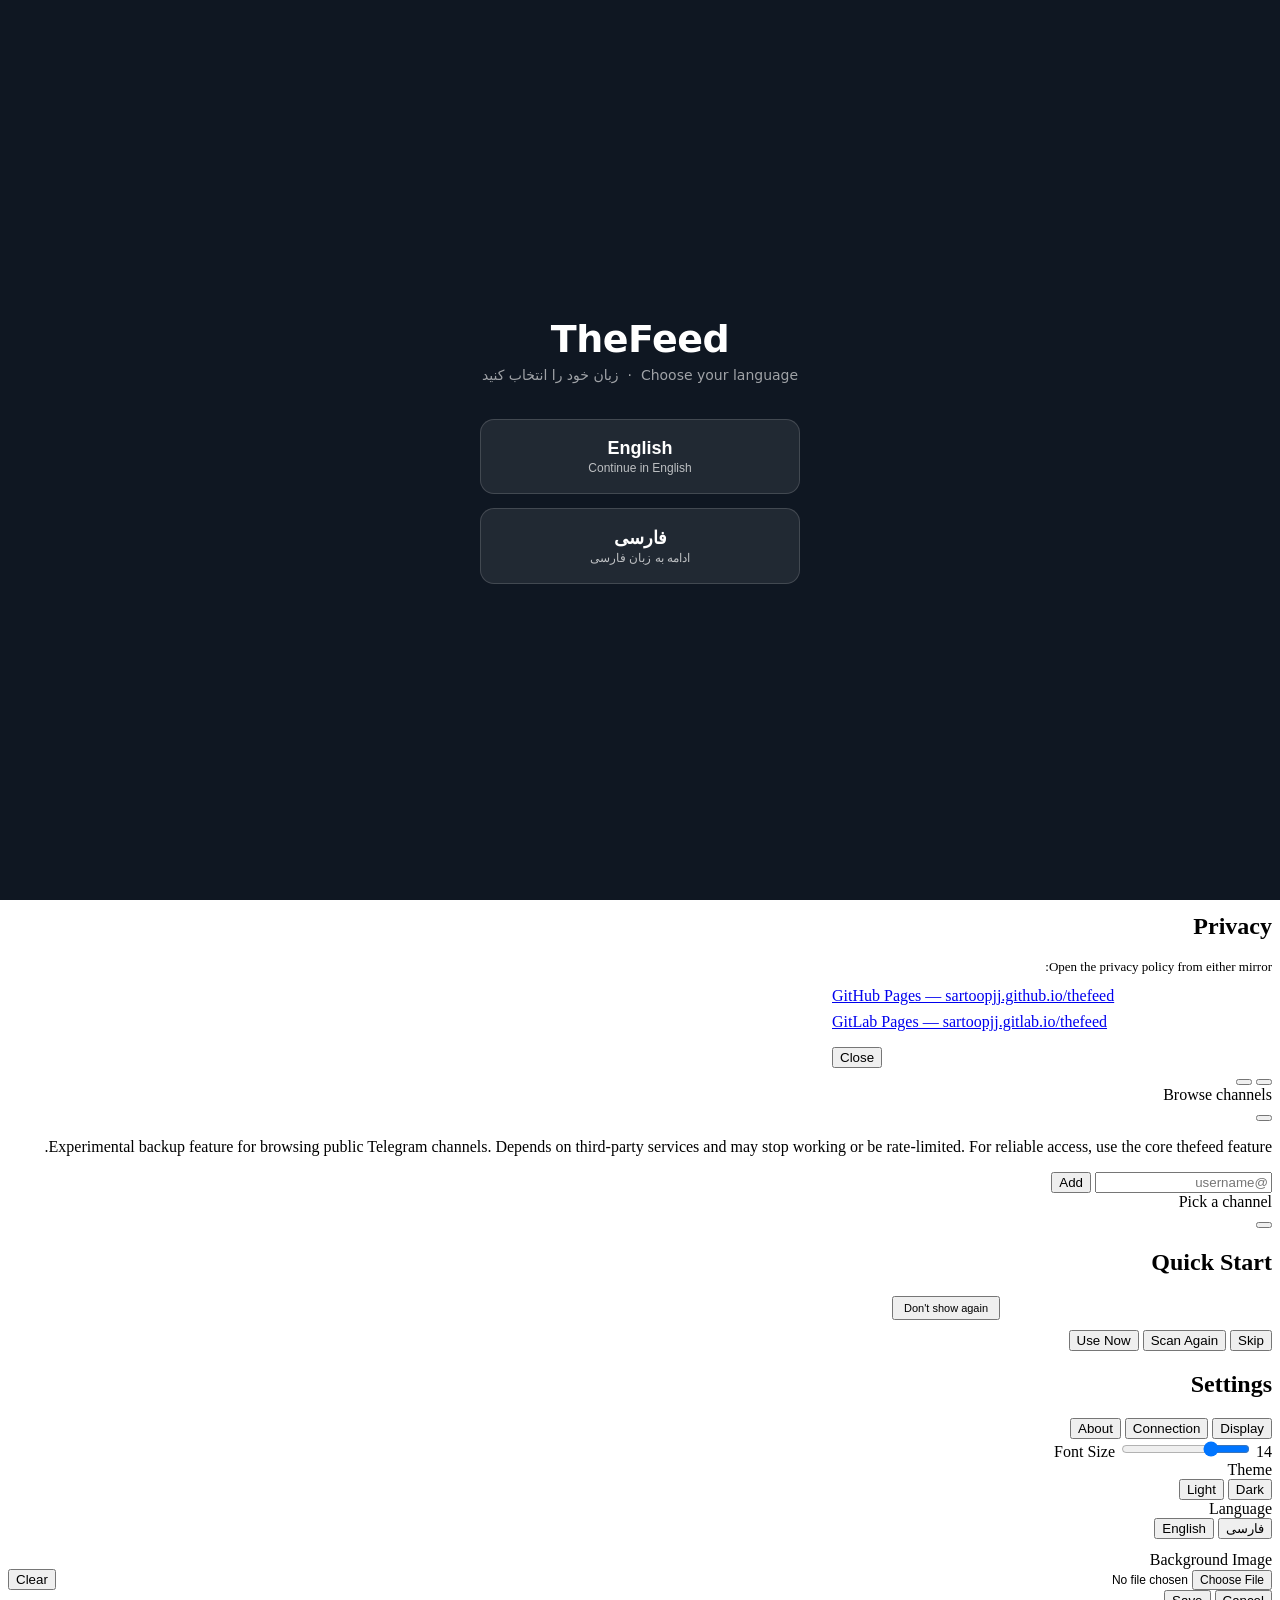
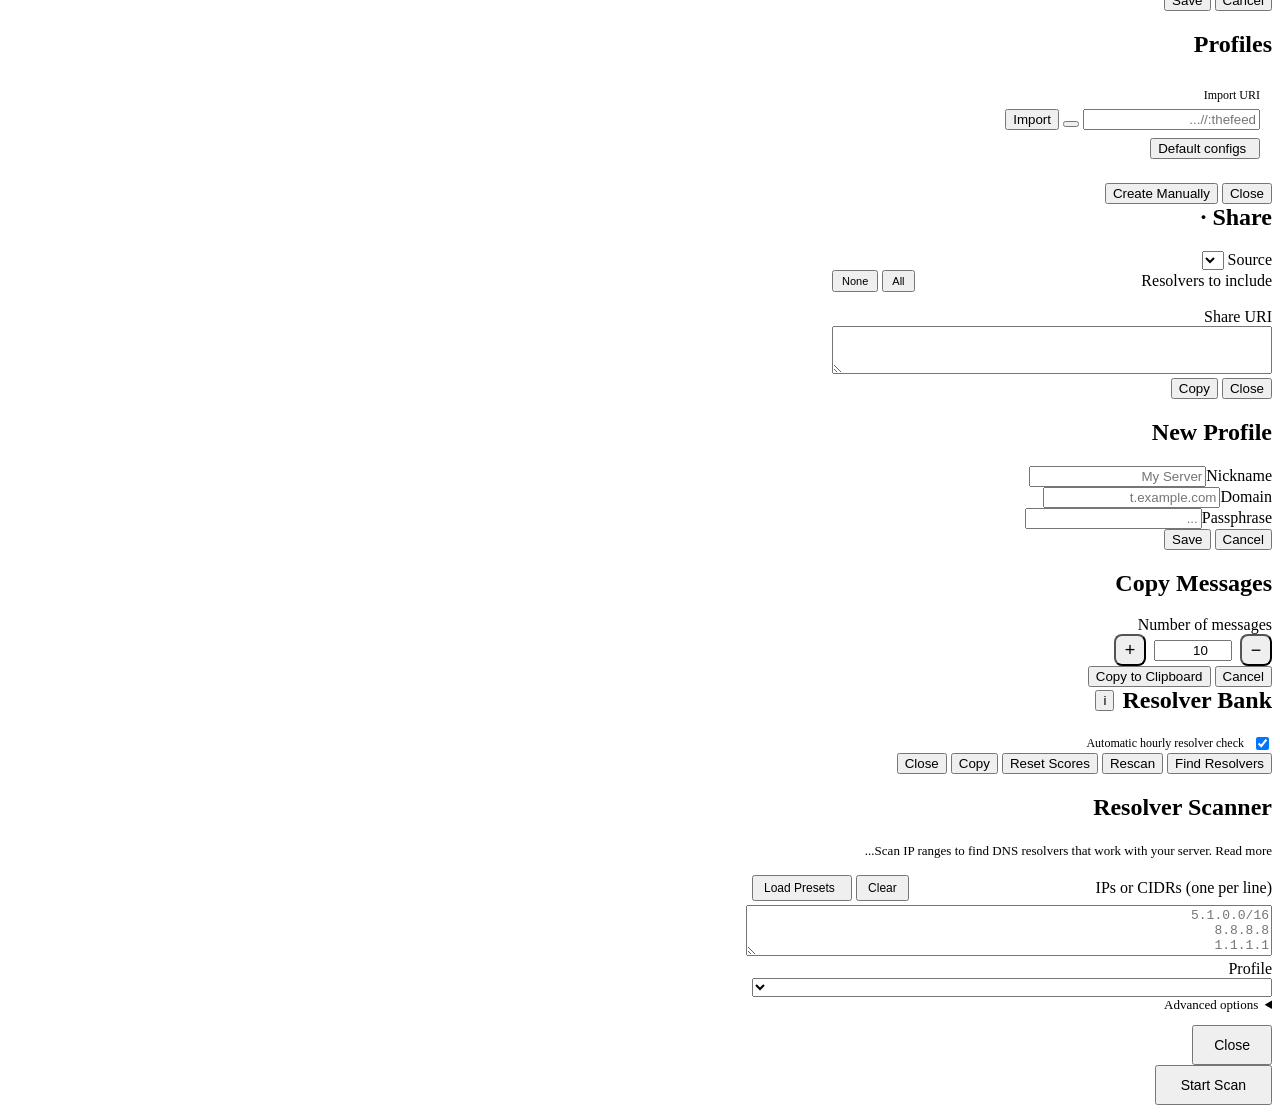
==== internal/web/static/index.html @ 30353d3f "change links priority" ====
<!DOCTYPE html>
<html lang="fa" dir="rtl">

<head>
  <meta charset="UTF-8">
  <meta name="viewport" content="width=device-width, initial-scale=1.0, user-scalable=no, viewport-fit=cover">
  <meta name="theme-color" content="#17212b">
  <meta name="theme-color" content="#17212b" media="(prefers-color-scheme: dark)">
  <meta name="theme-color" content="#ffffff" media="(prefers-color-scheme: light)">
  <title>thefeed</title>
  <script>
    if (typeof Android !== 'undefined') document.documentElement.classList.add('is-android-app');
  </script>
  <link rel="stylesheet" href="/static/css/base.css">
  <link rel="stylesheet" href="/static/css/layout.css">
  <link rel="stylesheet" href="/static/css/messages.css">
  <link rel="stylesheet" href="/static/css/telemirror.css">
  <link rel="stylesheet" href="/static/css/media.css">
  <link rel="stylesheet" href="/static/css/components.css">
  <link rel="stylesheet" href="/static/css/responsive.css">
</head>

<body>

  <!-- First-launch language picker. Visible until lang is set; pure HTML/JS
       so it works on iOS, Android, and the browser without native code. -->
  <div id="firstRunLangModal"
    style="display:none;position:fixed;inset:0;z-index:99999;background:#0f1722;color:#fff;align-items:center;justify-content:center;flex-direction:column;padding:24px;font-family:-apple-system,BlinkMacSystemFont,system-ui,sans-serif">
    <div style="font-size:38px;font-weight:700;margin-bottom:6px;letter-spacing:-0.5px">TheFeed</div>
    <div style="opacity:.6;font-size:14px;margin-bottom:36px;text-align:center">Choose your language &nbsp;·&nbsp; زبان
      خود را انتخاب کنید</div>
    <div style="display:flex;flex-direction:column;gap:14px;width:100%;max-width:320px">
      <button onclick="firstRunPickLang('en')"
        style="background:rgba(255,255,255,.08);border:1px solid rgba(255,255,255,.15);color:#fff;border-radius:14px;padding:18px;font-size:18px;font-weight:600;cursor:pointer">English
        <div style="font-size:12px;font-weight:400;opacity:.7;margin-top:2px">Continue in English</div></button>
      <button onclick="firstRunPickLang('fa')"
        style="background:rgba(255,255,255,.08);border:1px solid rgba(255,255,255,.15);color:#fff;border-radius:14px;padding:18px;font-size:18px;font-weight:600;cursor:pointer">فارسی
        <div style="font-size:12px;font-weight:400;opacity:.7;margin-top:2px">ادامه به زبان فارسی</div></button>
    </div>
  </div>
  <script>
    (function () {
      // Trust local stores first: they're set synchronously inside
      // firstRunPickLang and survive the sync-XHR failure modes that
      // appear when the client is hosted behind a reverse proxy.
      // Browsers increasingly refuse sync XHR on the main thread, and
      // when the proxy injects HTML (login pages, error pages) the
      // JSON.parse below throws — both surfaced as "I picked a
      // language but the modal kept coming back".
      var lang = '';
      try { lang = localStorage.getItem('thefeed_lang') || ''; } catch (e) { }
      try { if (!lang && typeof IOS !== 'undefined' && IOS.getLang) lang = IOS.getLang() || ''; } catch (e) { }
      try { if (!lang && typeof Android !== 'undefined' && Android.getLang) lang = Android.getLang() || ''; } catch (e) { }
      if (!lang) {
        try {
          var xhr = new XMLHttpRequest();
          xhr.open('GET', '/api/settings', false);
          xhr.send();
          if (xhr.status === 200) lang = (JSON.parse(xhr.responseText).lang || '');
        } catch (e) { }
      }
      if (!lang) document.getElementById('firstRunLangModal').style.display = 'flex';
    })();
    function firstRunPickLang(l) {
      // Hide immediately so a slow POST doesn't leave the user staring
      // at an apparently-frozen modal.
      var modal = document.getElementById('firstRunLangModal');
      if (modal) modal.style.display = 'none';
      // Persist to every available store synchronously so the post-
      // reload load handler sees the choice even if the POST fails or
      // is still in flight.
      try { localStorage.setItem('thefeed_lang', l); } catch (e) { }
      try { if (typeof IOS !== 'undefined' && IOS.setLang) IOS.setLang(l); } catch (e) { }
      try { if (typeof Android !== 'undefined' && Android.setLang) Android.setLang(l); } catch (e) { }
      // Fire-and-reload via async fetch with keepalive so the request
      // survives navigation. No sync XHR — modern browsers throttle
      // or refuse it on the main thread.
      var done = function () { location.reload(); };
      try {
        fetch('/api/settings', {
          method: 'POST',
          headers: { 'Content-Type': 'application/json' },
          body: JSON.stringify({ lang: l }),
          keepalive: true,
        }).then(done, done);
      } catch (e) { done(); }
    }
  </script>

  <div class="app" id="app">

    <!-- SIDEBAR -->
    <div class="sidebar" id="sidebar">
      <div class="sidebar-header">
        <div class="sidebar-header-top">
          <button class="profile-btn" id="profileBtn" onclick="openProfiles()">
            <div class="profile-btn-avatar" id="profileBtnAvatar">?</div>
            <!-- No data-i18n: renderProfileBtn() owns this label (profile name or
                 translated "Set Up") — applyLang() must not overwrite it. -->
            <span class="profile-btn-name" id="profileBtnName">Set Up</span>
            <span class="profile-btn-arrow"><span class="plus" data-icon="profileToggle"></span></span>
          </button>
          <button class="icon-btn" onclick="openSettings()" title="Settings" data-i18n-title="settings" data-icon="settings"></button>
          <button class="icon-btn" onclick="jumpToLog()" title="Log" data-i18n-title="sidebar_log"
            style="font-size:16px" data-icon="log"></button>
        </div>
        <div class="sidebar-toolbar">
          <button class="stb" id="scannerIconBtn" onclick="openScanner()"><span data-icon="search"></span> <span data-i18n="scanner_find_resolvers">Find
            Resolvers</span></button>
          <button class="stb" id="resolversSidebarBtn" onclick="openResolversModal()"><span
              data-i18n="sidebar_resolvers">Resolvers</span> <span class="stb-badge" id="resolversBadge"
              style="color:var(--error)">0</span></button>
          <!-- BEGIN telemirror -->
          <button class="stb tm-sidebar-btn" id="telemirrorSidebarBtn" onclick="openTelemirror()"
            data-i18n-title="telemirror_btn_title"><span data-i18n="telemirror_btn">Browse channels</span><span
              class="tm-sidebar-btn-ext" aria-hidden="true" data-icon="external"></span></button>
          <!-- END telemirror -->
        </div>
        <input class="sidebar-search" id="channelSearch" type="text" data-i18n-ph="search" placeholder="Search..."
          oninput="filterChannels()">
      </div>
      <div class="channel-list" id="channelList">
        <div style="padding:20px;text-align:center;color:var(--text-dim);font-size:13px" data-i18n="no_channels">No
          channels yet</div>
      </div>
      <div class="sidebar-footer">
        <a href="https://t.me/networkti" target="_blank" data-i18n="telegram">Telegram</a>
        &middot;
        <a href="#" onclick="event.preventDefault();openSource()" data-i18n="source_code">Source code</a>
        &middot;
        <a href="#" onclick="event.preventDefault();openDonate()" data-i18n="donate">Donate</a>
        &middot;
        <a href="#" onclick="event.preventDefault();openPrivacy()" data-i18n="privacy_policy">Privacy</a>
      </div>
    </div>

    <!-- CHAT AREA -->
    <div class="chat-area">
      <div class="chat-header">
        <button class="back-btn" onclick="openSidebar()" data-icon="arrowLeft"></button>
        <div class="chat-header-info">
          <div class="chat-header-name" id="chatName">thefeed</div>
          <div class="chat-header-sub" id="chatSub"></div>
        </div>
        <div class="chat-header-actions">
          <span class="next-fetch-label" id="nextFetchTimer"></span><span class="next-fetch-info" id="nextFetchInfoBtn"
            style="display:none" data-i18n-title="next_fetch_info" title="" onclick="showToast(t('next_fetch_info'))"
            tabindex="0" data-icon="info"></span>
          <button class="icon-btn header-search-btn" onclick="toggleMsgSearch()" title="Search"
            data-i18n-title="search_messages"
            style="width:auto;height:30px;font-size:12px;padding:0 10px;border-radius:8px;border:1px solid var(--border);background:var(--surface)"
            data-i18n="search_messages">Search</button>
          <button class="icon-btn header-export-btn" onclick="openExportModal()" title="Export"
            data-i18n-title="export_messages"
            style="width:auto;height:30px;font-size:12px;padding:0 10px;border-radius:8px;border:1px solid var(--border);background:var(--surface)"
            data-i18n="export_messages">Export</button>
          <button class="icon-btn" id="refreshBtn" onclick="doRefreshUI()" title="Refresh"
            style="width:44px;height:44px;font-size:20px" data-icon="refresh"></button>
          <div class="header-kebab" id="headerKebab">
            <button class="icon-btn" onclick="toggleKebabMenu(event)" title="More"
              style="width:44px;height:44px;font-size:20px" data-icon="more"></button>
            <div class="header-kebab-menu" id="headerKebabMenu">
              <button onclick="toggleMsgSearch();closeKebabMenu()" data-i18n="search_messages">Search</button>
              <button onclick="openExportModal();closeKebabMenu()" data-i18n="export_messages">Export</button>
            </div>
          </div>
        </div>
      </div>
      <div class="msg-search-bar" id="msgSearchBar">
        <input type="text" id="msgSearchInput" data-i18n-ph="search_messages" placeholder="Search messages..."
          oninput="doMsgSearch()">
        <div class="search-nav">
          <span id="msgSearchCount"></span>
          <button onclick="msgSearchPrev()" title="Previous" data-icon="chevronUp"></button>
          <button onclick="msgSearchNext()" title="Next" data-icon="chevronDown"></button>
          <button onclick="closeMsgSearch()" title="Close" data-icon="close"></button>
        </div>
      </div>
      <div class="messages" id="messages">
        <div class="empty-state">
          <div class="big-icon" data-icon="antenna"></div>
          <p data-i18n="configure_server">Configure a server to start reading</p>
          <button class="btn btn-primary" onclick="openProfiles()" data-i18n="set_up">Set Up</button>
        </div>
      </div>
      <div class="floating-date" id="floatingDate" dir="auto" hidden></div>
      <div class="send-panel" id="sendPanel">
        <input class="send-input" id="sendInput" data-i18n-ph="write_message" placeholder="Write a message..."
          maxlength="4000">
        <button class="send-btn" onclick="sendMessage()" data-icon="send"></button>
      </div>
      <button class="scroll-down-btn" id="scrollDownBtn" onclick="scrollToBottom()" title="Jump to latest"><span
          data-icon="arrowDown"></span><span class="scroll-down-badge" id="scrollDownBadge"></span></button>
      <div class="progress-panel" id="progressPanel"></div>
      <div class="log-toggle" onclick="toggleLog()"><span>LOG</span><span id="logToggleIcon" data-icon="chevronRight"></span></div>
      <div class="log-panel hidden" id="logPanel"></div>
    </div>
  </div>

  <!-- DONATE MODAL -->
  <div class="modal-overlay" id="donateModal" onclick="if(event.target===this)closeDonate()">
    <div class="modal" style="max-width:440px">
      <h2 data-i18n="donate">Donate</h2>
      <div class="donate-body" data-i18n-body="donate_body" dir="auto">
        Send any amount in <b>USDT</b> or <b>USDC</b> on:
        <ul style="margin:8px 0 12px 0;padding-inline-start:20px">
          <li>Polygon</li>
          <li>BNB Chain</li>
        </ul>
      </div>
      <label style="font-size:12px;color:var(--text-dim);display:block;margin-bottom:4px"
        data-i18n="wallet_address">Wallet address</label>
      <div class="donate-addr-row">
        <code id="donateAddr" class="donate-addr" data-full="0xe73f022f668c57cce79feccd875ac7332311013a"
          title="0xe73f022f668c57cce79feccd875ac7332311013a">0xe73f022f…2311013a</code>
        <button class="btn btn-flat" onclick="copyDonateAddr()" data-i18n="copy">Copy</button>
      </div>
      <div class="donate-thanks" dir="auto"><span data-i18n="donate_thanks">Thanks for your support</span> <span data-icon="heart"></span></div>
      <div style="margin-top:16px;text-align:end">
        <button class="btn btn-primary" onclick="closeDonate()" data-i18n="close">Close</button>
      </div>
    </div>
  </div>

  <!-- SOURCE CODE MODAL -->
  <div class="modal-overlay" id="sourceModal" onclick="if(event.target===this)closeSource()">
    <div class="modal" style="max-width:440px">
      <h2 data-i18n="source_code">Source code</h2>
      <div data-i18n="source_body" style="margin-bottom:12px;color:var(--text-dim);font-size:13px">
        thefeed is open source. You can browse or clone the repository from either mirror:
      </div>
      <div style="display:flex;flex-direction:column;gap:8px">
        <a class="btn btn-outline" href="https://github.com/sartoopjj/thefeed" target="_blank" rel="noopener" dir="ltr"
          style="text-align:left;justify-content:flex-start">GitHub — github.com/sartoopjj/thefeed</a>
        <a class="btn btn-outline" href="https://gitlab.com/sartoopjj/thefeed" target="_blank" rel="noopener" dir="ltr"
          style="text-align:left;justify-content:flex-start">GitLab — gitlab.com/sartoopjj/thefeed</a>
      </div>
      <div style="margin-top:16px;text-align:end">
        <button class="btn btn-primary" onclick="closeSource()" data-i18n="close">Close</button>
      </div>
    </div>
  </div>

  <!-- PRIVACY POLICY MODAL -->
  <div class="modal-overlay" id="privacyModal" onclick="if(event.target===this)closePrivacy()">
    <div class="modal" style="max-width:440px">
      <h2 data-i18n="privacy_policy">Privacy</h2>
      <div data-i18n="privacy_body" style="margin-bottom:12px;color:var(--text-dim);font-size:13px">
        Open the privacy policy from either mirror:
      </div>
      <div style="display:flex;flex-direction:column;gap:8px">
        <a class="btn btn-outline" href="https://sartoopjj.github.io/thefeed/privacy-policy.html" target="_blank"
          rel="noopener" dir="ltr" style="text-align:left;justify-content:flex-start">GitHub Pages —
          sartoopjj.github.io/thefeed</a>
        <a class="btn btn-outline" href="https://sartoopjj.gitlab.io/thefeed/privacy-policy.html" target="_blank"
          rel="noopener" dir="ltr" style="text-align:left;justify-content:flex-start">GitLab Pages —
          sartoopjj.gitlab.io/thefeed</a>
      </div>
      <div style="margin-top:16px;text-align:end">
        <button class="btn btn-primary" onclick="closePrivacy()" data-i18n="close">Close</button>
      </div>
    </div>
  </div>

  <!-- TOAST -->
  <div id="toast"></div>

  <!-- BEGIN telemirror -->
  <div id="telemirrorModal" class="tm-modal">
    <header class="tm-topbar">
      <button class="tm-back" onclick="closeTelemirror()" aria-label="Close" data-icon="arrowLeft"></button>
      <button class="tm-menu" onclick="toggleTmSidebar()" aria-label="Channels" data-icon="menu"></button>
      <div class="tm-topbar-info">
        <div id="tmTopbarAvatar"></div>
        <div class="tm-topbar-meta">
          <div class="tm-topbar-name" id="tmTopbarName" data-i18n="telemirror_title">Browse channels</div>
          <div class="tm-topbar-sub" id="tmTopbarSub"></div>
        </div>
      </div>
      <button class="tm-refresh" onclick="tmRefreshActive()" title="Refresh"
        data-i18n-title="telemirror_refresh" data-icon="refresh"></button>
    </header>
    <div class="tm-body">
      <aside id="tmSidebar" class="tm-sidebar">
        <p class="tm-disclaimer" data-i18n="telemirror_disclaimer">Experimental backup feature for browsing public
          Telegram channels. Depends on third-party services and may stop working or be rate-limited. For reliable
          access, use the core thefeed feature.</p>
        <div class="tm-add-row">
          <input id="tmAddInput" type="text" data-i18n-ph="telemirror_add_ph" placeholder="@username" maxlength="40">
          <button class="btn btn-primary" onclick="telemirrorAdd()" data-i18n="add">Add</button>
        </div>
        <div id="tmChannelsList" class="tm-channels-list"></div>
      </aside>
      <div class="tm-backdrop" onclick="toggleTmSidebar()" aria-hidden="true"></div>
      <main id="tmContent" class="tm-content">
        <div class="tm-empty" data-i18n="telemirror_pick_channel">Pick a channel</div>
      </main>
      <button class="tm-scroll-down" id="tmScrollDownBtn" onclick="tmScrollToBottom()" aria-label="Scroll to latest"
        title="Scroll to latest" data-icon="arrowDown"></button>
    </div>
  </div>
  <!-- END telemirror -->

  <!-- ===== SAVED RESOLVERS POPUP ===== -->
  <div class="modal-overlay" id="savedResolversModal">
    <div class="modal" style="max-width:380px">
      <h2 data-i18n="saved_resolvers_title">Quick Start</h2>
      <p id="savedResolversMsg" style="font-size:13px;color:var(--text-dim);margin-bottom:16px;line-height:1.6"></p>
      <!-- "Don't show again" lives on its own row so it reads as a
           secondary preference, not just another action button.
           Toggling it sets a localStorage flag the user can clear
           from Settings → Show startup scan prompt. -->
      <div style="display:flex;justify-content:flex-end;margin-bottom:10px">
        <button class="btn btn-flat" id="savedResolversNever" onclick="savedResolversNever()"
          data-i18n="dont_show_again" style="font-size:11px;padding:4px 10px;color:var(--text-dim)">Don't show
          again</button>
      </div>
      <div class="modal-actions">
        <button class="btn btn-flat" onclick="savedResolversSkip()" data-i18n="saved_resolvers_skip">Skip</button>
        <button class="btn btn-outline" id="savedResolversRescanBtn" onclick="savedResolversRescan()"
          data-i18n="saved_resolvers_rescan">Scan
          Again</button>
        <button class="btn btn-primary" id="savedResolversUseBtn" onclick="savedResolversUseNow()"
          data-i18n="saved_resolvers_use">Use
          Now</button>
      </div>
    </div>
  </div>

  <!-- ===== SETTINGS MODAL ===== -->
  <div class="modal-overlay" id="settingsModal">
    <div class="modal">
      <h2><span data-icon="settings"></span> <span data-i18n="settings">Settings</span></h2>

      <!-- Tab strip. Three static tabs keep the modal short on mobile. -->
      <div class="settings-tabs" role="tablist">
        <button type="button" class="settings-tab active" id="settingsTabBtnDisplay"
          onclick="switchSettingsTab('display')" data-i18n="settings_tab_display">Display</button>
        <button type="button" class="settings-tab" id="settingsTabBtnConnection"
          onclick="switchSettingsTab('connection')" data-i18n="settings_tab_connection">Connection</button>
        <button type="button" class="settings-tab" id="settingsTabBtnAbout" onclick="switchSettingsTab('about')"
          data-i18n="settings_tab_about">About</button>
      </div>

      <!-- ===== Display tab ===== -->
      <div class="settings-panel" id="settingsPanelDisplay">
        <div class="font-size-row">
          <label data-i18n="font_size">Font Size</label>
          <input type="range" id="fontSizeSlider" min="11" max="22" value="14" oninput="previewFontSize(this.value)">
          <span class="font-size-val" id="fontSizeVal">14</span>
        </div>
        <div class="form-group">
          <label data-i18n="theme">Theme</label>
          <div class="theme-row">
            <button class="theme-btn" id="themeDark" onclick="setTheme('dark')" data-i18n="theme_dark">Dark</button>
            <button class="theme-btn" id="themeLight" onclick="setTheme('light')" data-i18n="theme_light">Light</button>
          </div>
        </div>
        <div class="form-group">
          <label data-i18n="language">Language</label>
          <div class="lang-row">
            <button class="lang-btn" id="langFa" onclick="setLang('fa')">&#1601;&#1575;&#1585;&#1587;&#1740;</button>
            <button class="lang-btn" id="langEn" onclick="setLang('en')">English</button>
          </div>
        </div>
        <div class="form-group" style="margin-top:12px">
          <label data-i18n="bg_image">Background Image</label>
          <div style="display:flex;gap:6px;align-items:center">
            <input type="file" id="bgImageInput" accept="image/*" style="flex:1;font-size:12px;color:var(--text)"
              onchange="applyBgImage()">
            <button class="btn btn-flat btn-sm" onclick="clearBgImage()" style="color:var(--error)"
              data-i18n="clear_bg">Clear</button>
          </div>
        </div>
        <!-- Android-only: App Password — moved into Display because it's
             about app access not network. Initialised by initAndroidSettings. -->
        <div id="androidPasswordSection" class="settings-section" style="display:none">
          <div class="settings-section-title"><span data-i18n="app_password">App Password</span></div>
          <div id="passwordSetSection" style="margin-top:8px">
            <input type="password" id="appPasswordInput" placeholder="" data-i18n-ph="password_new_ph"
              style="width:100%;padding:8px 12px;background:var(--bg);color:var(--text);border:1px solid var(--border);border-radius:6px;font-size:13px;box-sizing:border-box;margin-bottom:6px">
            <input type="password" id="appPasswordConfirm" placeholder="" data-i18n-ph="password_confirm_ph"
              style="width:100%;padding:8px 12px;background:var(--bg);color:var(--text);border:1px solid var(--border);border-radius:6px;font-size:13px;box-sizing:border-box">
            <div id="passwordError" style="color:var(--error);font-size:12px;margin-top:4px;display:none"></div>
            <div style="margin-top:8px">
              <button class="btn btn-primary" onclick="setAppPassword()" style="font-size:12px;padding:6px 14px"
                data-i18n="password_set">Set Password</button>
            </div>
          </div>
          <div id="passwordRemoveSection" style="display:none">
            <div class="password-status">
              <div class="password-status-left">
                <span class="password-status-dot"></span>
                <span data-i18n="password_active">Password is active</span>
              </div>
              <button class="btn btn-flat btn-sm" onclick="showPasswordRemovePrompt()" style="color:var(--error)"
                data-i18n="password_change_remove">Change / Remove</button>
            </div>
            <div id="passwordRemovePrompt" style="display:none;margin-top:8px">
              <input type="password" id="appPasswordCurrent" placeholder="" data-i18n-ph="password_current_ph"
                style="width:100%;padding:8px 12px;background:var(--bg);color:var(--text);border:1px solid var(--border);border-radius:6px;font-size:13px;box-sizing:border-box">
              <div id="passwordRemoveError" style="color:var(--error);font-size:12px;margin-top:4px;display:none"></div>
              <div style="display:flex;gap:6px;margin-top:8px">
                <button class="btn btn-primary" onclick="changeAppPassword()" style="font-size:12px;padding:6px 14px"
                  data-i18n="password_change">Change</button>
                <button class="btn btn-flat" onclick="removeAppPassword()"
                  style="font-size:12px;padding:6px 14px;color:var(--error)" data-i18n="password_remove">Remove</button>
                <button class="btn btn-flat" onclick="hidePasswordRemovePrompt()"
                  style="font-size:12px;padding:6px 14px" data-i18n="cancel">Cancel</button>
              </div>
            </div>
          </div>
        </div>
      </div>

      <!-- ===== Connection tab ===== -->
      <div class="settings-panel" id="settingsPanelConnection" style="display:none">
        <div class="form-group">
          <div class="help-row">
            <label data-i18n="query_mode">Query Mode</label>
            <span class="help-toggle" onclick="toggleHelp('helpQueryMode')" title="?" data-icon="info"></span>
          </div>
          <select id="cfgQueryMode">
            <option value="single" data-i18n="query_mode_single">Single label (base32)</option>
            <option value="double" data-i18n="query_mode_double">Multi-label (hex)</option>
          </select>
          <div class="help-text" id="helpQueryMode" style="display:none" data-i18n="query_mode_help"></div>
        </div>
        <div class="form-group">
          <div class="help-row">
            <label data-i18n="rate_limit">Concurrent block fetches</label>
            <span class="help-toggle" onclick="toggleHelp('helpRateLimit')" title="?" data-icon="info"></span>
          </div>
          <input type="number" id="cfgRateLimit" value="10" min="1" step="1">
          <div class="help-text" id="helpRateLimit" style="display:none" data-i18n="rate_limit_help"></div>
        </div>
        <div class="form-group">
          <div class="help-row">
            <label data-i18n="scatter">Parallel resolvers per block</label>
            <span class="help-toggle" onclick="toggleHelp('helpScatter')" title="?" data-icon="info"></span>
          </div>
          <input type="number" id="cfgScatter" value="6" min="1" max="10">
          <div class="help-text" id="helpScatter" style="display:none" data-i18n="scatter_help"></div>
        </div>
        <div class="form-group">
          <div class="help-row">
            <label data-i18n="dns_timeout">DNS Query Timeout (seconds)</label>
            <span class="help-toggle" onclick="toggleHelp('helpTimeout')" title="?" data-icon="info"></span>
          </div>
          <input type="number" id="cfgTimeout" value="10" min="1" max="60" step="1">
          <div class="help-text" id="helpTimeout" style="display:none" data-i18n="dns_timeout_help"></div>
        </div>
        <div class="form-group">
          <div class="row">
            <input type="checkbox" id="cfgShowScanPrompt" onchange="setShowScanPrompt(this.checked)">
            <label for="cfgShowScanPrompt" data-i18n="show_scan_prompt">Show scan prompt on startup</label>
          </div>
        </div>
        <div class="form-group">
          <div class="row">
            <input type="checkbox" id="cfgProfilePics" onchange="setProfilePicsEnabled(this.checked)">
            <label for="cfgProfilePics" data-i18n="profile_pics_enable">Also fetch profile pictures over DNS</label>
            <span class="help-toggle" onclick="toggleHelp('helpProfilePics')" title="?" data-icon="info"></span>
          </div>
          <div class="help-text" id="helpProfilePics" style="display:none" data-i18n="profile_pics_dns_note">GitHub
            relay path is always used automatically. This option additionally pulls avatars over DNS when the relay is
            unavailable.</div>
          <div class="row" style="margin-top:6px;gap:8px;align-items:center">
            <button type="button" class="btn btn-flat" id="profilePicsRefreshBtn" onclick="profilePicsRefresh()"
              data-i18n="profile_pics_refresh">Refresh avatars</button>
            <span id="profilePicsProgress" style="font-size:11px;color:var(--text-dim)"></span>
          </div>
        </div>
        <div class="form-group">
          <div class="row">
            <input type="checkbox" id="cfgResolverCacheShare">
            <label for="cfgResolverCacheShare" data-i18n="resolver_cache_share">Shared resolver cache</label>
            <span class="help-toggle" onclick="toggleHelp('helpResolverCacheShare')" title="?" data-icon="info"></span>
          </div>
          <div class="help-text" id="helpResolverCacheShare" style="display:none" data-i18n="resolver_cache_share_note">
            When enabled, queries to the same server become identical across users so public DNS resolvers can cache the
            response. Faster, slightly more visible to DPI.</div>
        </div>
        <div class="form-group">
          <div class="row">
            <input type="checkbox" id="cfgDebug">
            <label for="cfgDebug" data-i18n="debug_mode">Debug mode</label>
          </div>
        </div>
        <div class="form-group">
          <button class="btn btn-outline btn-sm" onclick="closeSettings();openResolversModal()"
            data-i18n="open_resolver_bank" style="width:100%">Open Resolver Bank</button>
        </div>
      </div>

      <!-- ===== About tab ===== -->
      <div class="settings-panel" id="settingsPanelAbout" style="display:none">
        <div class="settings-info-row" style="margin-top:0">
          <span data-i18n="version">Version</span>
          <span id="appVersionEl">-</span>
        </div>
        <div class="settings-info-row">
          <span data-i18n="latest_version">Latest Version</span>
          <span id="latestVersionEl">-</span>
        </div>
        <div class="settings-info-row" style="display:flex;gap:6px">
          <button class="btn btn-outline btn-sm" id="checkVersionBtn" onclick="checkLatestVersion()"
            data-i18n="check_now" style="flex:1">Check Now</button>
          <button class="btn btn-outline btn-sm" id="checkGitHubBtn" onclick="checkGitHubUpdate(true)"
            data-i18n="check_github" style="flex:1">Check on GitHub</button>
        </div>
        <div class="settings-info-row" style="display:flex;gap:6px;margin-top:14px">
          <button class="btn btn-flat btn-sm" onclick="closeSettings();openSource()" data-i18n="source_code"
            style="flex:1">Source code</button>
          <button class="btn btn-flat btn-sm" onclick="closeSettings();openPrivacy()" data-i18n="privacy_policy"
            style="flex:1">Privacy</button>
        </div>
        <div class="settings-info-row" style="margin-top:14px">
          <button class="btn btn-flat btn-sm" onclick="clearCache()" style="color:var(--danger,#e74c3c);width:100%"><span data-icon="delete"></span> <span data-i18n="clear_cache_btn">Clear Cache</span></button>
        </div>
      </div>

      <div class="modal-actions">
        <button class="btn btn-flat" onclick="closeSettings()" data-i18n="cancel">Cancel</button>
        <button class="btn btn-primary" onclick="saveSettings()" data-i18n="save">Save</button>
      </div>
    </div>
  </div>

  <!-- ===== PROFILES MODAL ===== -->
  <div class="modal-overlay" id="profilesModal">
    <div class="modal">
      <h2 data-i18n="profiles">Profiles</h2>
      <!-- Import URI at top -->
      <div class="import-section"
        style="margin-top:0;margin-bottom:14px;padding:10px 12px;background:var(--bg);border-radius:8px;border:1px solid var(--border)">
        <div style="font-size:12px;color:var(--text-dim);margin-bottom:6px" data-i18n="import_uri_label">Import URI
        </div>
        <div class="import-row">
          <input id="importUriInput" placeholder="thefeed://..." data-i18n-ph="import_uri_ph">
          <button class="btn btn-flat btn-sm" type="button" onclick="pasteImportUri()" data-i18n-title="paste"
            title="Paste" aria-label="Paste" style="font-size:14px" data-icon="copy"></button>
          <button class="btn btn-primary btn-sm" onclick="doImportUri()" data-i18n="import">Import</button>
        </div>
        <div id="importError" style="color:var(--error);font-size:12px;display:none;margin-top:6px"></div>
        <div id="importSuccess" style="color:var(--success);font-size:12px;display:none;margin-top:6px"></div>
        <button class="btn btn-outline btn-sm" style="margin-top:8px" onclick="toggleDefaultConfigs()"><img
            class="lion-sun-icon" src="/static/lion-sun.svg" alt=""
            style="height:14px;vertical-align:middle;margin-right:2px"> <span
            data-i18n="default_configs">Default configs</span></button>
        <div id="defaultConfigsList" style="display:none;margin-top:8px"></div>
      </div>
      <div id="profilesListEl"></div>
      <div class="modal-actions">
        <button class="btn btn-flat" onclick="closeProfiles()" data-i18n="close">Close</button>
        <button class="btn btn-outline" onclick="openProfileEditor(null)"><span data-icon="edit"></span> <span data-i18n="add_manual">Create
          Manually</span></button>
      </div>
    </div>
  </div>

  <!-- ===== SHARE PROFILE MODAL ===== -->
  <!-- Standalone modal to keep the share UI from cramming the inline
       profile row. Source dropdown picks Bank or any named list,
       checkboxes filter individual resolvers, URI is copy-able, QR
       renders the same URI for cross-device share. -->
  <div class="modal-overlay" id="shareProfileModal">
    <div class="modal" style="max-width:440px">
      <h2 style="margin-top:0"><span data-i18n="share">Share</span> &middot; <span id="shareModalProfileName"
          style="color:var(--text-dim);font-weight:400"></span></h2>
      <div class="form-group">
        <label data-i18n="share_source">Source</label>
        <select id="shareModalSource" onchange="reloadShareModalResolvers()"></select>
      </div>
      <div class="form-group">
        <div style="display:flex;justify-content:space-between;align-items:center;margin-bottom:4px">
          <label style="margin:0" data-i18n="select_resolvers_export">Resolvers to include</label>
          <div style="display:flex;gap:4px">
            <button type="button" class="btn btn-flat" style="font-size:11px;padding:3px 8px"
              onclick="toggleAllShareModalResolvers(true)" data-i18n="select_all">All</button>
            <button type="button" class="btn btn-flat" style="font-size:11px;padding:3px 8px"
              onclick="toggleAllShareModalResolvers(false)" data-i18n="select_none">None</button>
          </div>
        </div>
        <div id="shareModalResolvers"
          style="max-height:160px;overflow-y:auto;border:1px solid var(--border);border-radius:8px;padding:6px;font-size:12px;font-family:monospace">
        </div>
      </div>
      <div class="form-group">
        <label data-i18n="share_uri">Share URI</label>
        <textarea id="shareModalUri" readonly rows="3"
          style="width:100%;font-family:monospace;font-size:12px;resize:vertical;box-sizing:border-box"></textarea>
      </div>
      <div class="modal-actions">
        <button class="btn btn-flat" onclick="closeShareModal()" data-i18n="close">Close</button>
        <button class="btn btn-primary" onclick="copyShareModalUri()" data-i18n="copy">Copy</button>
      </div>
    </div>
  </div>

  <!-- ===== PROFILE EDITOR MODAL ===== -->
  <div class="modal-overlay" id="profileEditorModal">
    <div class="modal">
      <h2 id="profileEditorTitle" data-i18n="new_profile">New Profile</h2>
      <div id="peWarning" class="tg-warning"></div>
      <div class="form-group"><label data-i18n="nickname">Nickname</label><input id="peNick" maxlength="32"
          placeholder="My Server" autocomplete="off" autocorrect="off" autocapitalize="off" spellcheck="false">
      </div>
      <div class="form-group"><label data-i18n="domain">Domain</label><input id="peDomain" placeholder="t.example.com"
          autocomplete="off" autocorrect="off" autocapitalize="off" spellcheck="false">
      </div>
      <div class="form-group"><label data-i18n="passphrase">Passphrase</label><input type="password" id="peKey"
          placeholder="..."></div>
      <!-- Channel Management (editing only) -->
      <div id="peChannelSection" style="display:none">
        <hr class="section-divider">
        <div style="font-size:14px;font-weight:600;margin-bottom:8px" data-i18n="channels">Channels</div>
        <div class="info-note" id="peChannelNote" data-i18n="channel_mgmt_note">Channel management requires server-side
          support.</div>
        <div class="channel-editor-row" id="peAddChannelRow" style="display:none">
          <input id="peAddChannelInput" data-i18n-ph="channel_placeholder" placeholder="channel_username">
          <button class="btn btn-primary btn-sm" onclick="addChannelEditor()" data-i18n="add">Add</button>
        </div>
        <div id="peChannelList" style="max-height:150px;overflow-y:auto"></div>
      </div>
      <div id="peError" style="color:var(--error);font-size:12px;display:none;margin-top:8px"></div>
      <div class="modal-actions">
        <button class="btn btn-flat" onclick="closeProfileEditor()" data-i18n="cancel">Cancel</button>
        <button class="btn btn-danger" id="peDeleteBtn" style="display:none" onclick="deleteEditingProfile()"
          data-i18n="delete">Delete</button>
        <button class="btn btn-primary" onclick="saveProfile()" data-i18n="save">Save</button>
      </div>
    </div>
  </div>

  <!-- ===== EXPORT MODAL ===== -->
  <div class="modal-overlay" id="exportModal">
    <div class="modal" style="max-width:380px">
      <h2 data-i18n="export_title">Copy Messages</h2>
      <div class="export-row">
        <label data-i18n="export_count">Number of messages</label>
        <div style="display:flex;align-items:center;gap:8px">
          <button class="btn btn-outline"
            onclick="var e=document.getElementById('exportCount');e.value=Math.max(1,parseInt(e.value||1)-1)"
            style="width:32px;height:32px;padding:0;font-size:18px;border-radius:8px">&minus;</button>
          <input type="number" id="exportCount" value="10" min="1" max="500" style="width:70px;text-align:center">
          <button class="btn btn-outline"
            onclick="var e=document.getElementById('exportCount');e.value=Math.min(parseInt(e.max)||500,parseInt(e.value||0)+1)"
            style="width:32px;height:32px;padding:0;font-size:18px;border-radius:8px">&plus;</button>
        </div>
      </div>
      <div class="modal-actions">
        <button class="btn btn-flat" onclick="closeExportModal()" data-i18n="cancel">Cancel</button>
        <button class="btn btn-primary" onclick="doExport()" data-i18n="export_copy">Copy to Clipboard</button>
      </div>
    </div>
  </div>

  <!-- ===== RESOLVER BANK MODAL ===== -->
  <div class="modal-overlay" id="resolversModal">
    <div class="modal" style="max-width:600px">
      <!-- Header row: title + (i) on the leading edge, Bank chip on
           the trailing edge. Putting them together keeps the modal
           compact and surfaces the Bank toggle without consuming a
           second row of vertical space. -->
      <div class="resolver-header">
        <h2 style="margin:0;display:flex;align-items:center;gap:8px">
          <span data-i18n="resolvers_title">Resolver Bank</span>
          <button type="button" class="title-info-btn" id="resolverBankInfoBtn" onclick="toggleResolverBankInfo()"
            data-i18n-title="info" title="Info" aria-label="Info" aria-controls="resolverBankInfoPanel"
            aria-expanded="false">i</button>
        </h2>
        <!-- Bank chip — populated by renderBankPill(). Lives in the
             header so it doesn't crowd the list-tabs strip. -->
        <div id="resolverBankSlot"></div>
      </div>
      <div class="info-note" id="resolverBankInfoPanel" hidden
        style="font-size:12px;line-height:1.5;margin-bottom:12px;padding:8px 12px;background:var(--card-bg);border-radius:8px;border:1px solid var(--border)">
        <span data-i18n="resolver_bank_info">Resolvers are DNS servers used to connect to thefeed and fetch data. Use
          the Scanner to find new resolvers, or add them manually below.</span>
      </div>
      <!-- List tabs — every named resolver list plus a "+" tab to
           create new ones. Switching tabs hot-swaps the fetcher's
           active resolvers. The selected list-tab shows a ⋮ inline
           for rename / delete. Rendered by renderResolverTabs(). -->
      <div class="resolver-tabs-wrap">
        <div class="resolver-tabs" id="resolverTabs" role="tablist" aria-label="Resolver lists"></div>
      </div>
      <!-- Inline tab menu (rename / delete) for the selected list-tab.
           Positioned over the tab strip via JS so it can be dismissed
           by clicking outside. -->
      <div class="resolver-tab-menu" id="resolverTabMenu" role="menu" hidden>
        <button type="button" onclick="renameCurrentResolverList()" data-i18n="rename" role="menuitem">Rename</button>
        <button type="button" onclick="deleteCurrentResolverList()" data-i18n="delete" role="menuitem">Delete</button>
      </div>
      <!-- Bank → list picker. Opened by clicking "+" on a bank row.
           Body is filled in dynamically with the user's named lists
           plus the resolver address being added. Reuses
           .resolver-tab-menu styling. -->
      <div class="resolver-tab-menu" id="bankAddMenu" role="menu" hidden></div>
      <!-- Active resolvers panel -->
      <div id="resolverPanelActive" style="max-height:350px;overflow-y:auto;font-size:13px;margin-bottom:10px"></div>
      <!-- Bank resolvers panel -->
      <div id="resolverPanelBank" style="display:none">
        <div id="resolverBankListEl" style="max-height:280px;overflow-y:auto;font-size:13px;margin-bottom:10px"></div>
        <!-- Cleanup section -->
        <div style="border-top:1px solid var(--border);padding-top:10px;margin-top:6px">
          <div style="font-size:13px;font-weight:600;margin-bottom:6px" data-i18n="cleanup_title">Remove Bad Resolvers
          </div>
          <div style="display:flex;align-items:center;gap:8px;margin-bottom:6px">
            <label style="font-size:12px;white-space:nowrap" data-i18n="min_score">Min score:</label>
            <input type="range" id="bankCleanupSlider" min="0.01" max="0.5" step="0.01" value="0.10" style="flex:1"
              oninput="previewBankCleanup()">
            <span id="bankCleanupValue"
              style="font-size:12px;font-weight:600;min-width:36px;text-align:center">0.10</span>
          </div>
          <div id="bankCleanupPreview" style="font-size:12px;color:var(--text-dim);margin-bottom:8px"></div>
          <button class="btn btn-danger btn-sm" onclick="doBankCleanup()" data-i18n="remove_bad_resolvers">Remove Bad
            Resolvers</button>
        </div>
        <!-- Add resolvers manually -->
        <div style="border-top:1px solid var(--border);padding-top:10px;margin-top:10px">
          <div style="font-size:13px;font-weight:600;margin-bottom:6px" data-i18n="add_resolvers">Add Resolvers</div>
          <div style="display:flex;gap:6px">
            <textarea id="bankAddResolvers" rows="2" placeholder="8.8.8.8&#10;1.1.1.1"
              style="flex:1;font-family:monospace;font-size:12px;background:var(--bg);color:var(--text);border:1px solid var(--border);border-radius:8px;padding:6px 8px"></textarea>
            <button class="btn btn-primary btn-sm" onclick="addResolversToBank()" style="align-self:flex-end"
              data-i18n="add">Add</button>
          </div>
        </div>
      </div>
      <div
        style="border-top:1px solid var(--border);padding-top:10px;margin-top:10px;display:flex;align-items:center;gap:8px">
        <input type="checkbox" id="bankAutoScan" style="width:auto" checked onchange="toggleBankAutoScan()">
        <label for="bankAutoScan" style="font-size:12px;cursor:pointer" data-i18n="auto_scan">Automatic hourly resolver
          check</label>
      </div>
      <div class="modal-actions">
        <button class="btn btn-outline" onclick="openScannerFromBank()"><span data-icon="search"></span> <span data-i18n="scanner_find_resolvers">Find Resolvers</span></button>
        <button class="btn btn-outline" onclick="doRescanFromBank()" data-i18n="rescan">Rescan</button>
        <button class="btn btn-outline" onclick="resetScoreboard()" data-i18n="reset_scoreboard">Reset Scores</button>
        <button class="btn btn-outline" onclick="copyResolversList()" data-i18n="copy">Copy</button>
        <button class="btn btn-flat" onclick="closeResolversModal()" data-i18n="close">Close</button>
      </div>
    </div>
  </div>

  <!-- ===== SCANNER MODAL ===== -->
  <div class="modal-overlay" id="scannerModal">
    <div class="modal" style="max-width:520px">
      <h2><span data-icon="search"></span> <span data-i18n="scanner_title">Resolver Scanner</span></h2>

      <!-- Collapsible help -->
      <div style="margin-bottom:14px">
        <p id="scannerAboutShort" style="font-size:13px;color:var(--text-dim);line-height:1.5;margin:0">
          <span data-i18n="scanner_about_short">Scan IP ranges to find DNS resolvers that work with your server.</span>
          <a href="#" id="scannerReadMoreLink"
            onclick="event.preventDefault();document.getElementById('scannerAboutFull').style.display='';this.style.display='none'"
            style="color:var(--accent);text-decoration:none" data-i18n="scanner_read_more">Read more...</a>
        </p>
        <p id="scannerAboutFull" style="display:none;font-size:12px;color:var(--text-dim);line-height:1.6;margin:0">
          <span data-i18n="scanner_about">This tool scans IP ranges to find DNS servers that can reach your thefeed
            server. Enter CIDRs (like 192.168.1.0/24) or individual IPs, pick a profile, and hit Scan. The app sends a
            small test query to each IP. If the IP answers correctly, it is a working resolver. You can also turn on
            "Expand /24" — when a working IP is found, the app will automatically check nearby IPs in the same network.
            Results show response time so you can pick the fastest ones. You can pause, resume, or stop the scan at any
            time.</span> <a href="#"
            onclick="event.preventDefault();document.getElementById('scannerAboutFull').style.display='none';document.getElementById('scannerReadMoreLink').style.display=''"
            style="color:var(--accent);text-decoration:none" data-i18n="scanner_read_less">Show less</a></p>
      </div>

      <!-- Config section -->
      <div id="scannerConfig">
        <div class="form-group">
          <div style="display:flex;justify-content:space-between;align-items:center;margin-bottom:4px">
            <label data-i18n="scanner_targets">IPs or CIDRs (one per line)</label>
            <div style="display:flex;gap:4px">
              <button class="btn btn-flat" onclick="document.getElementById('scanTargets').value='';updateScanIpCount()"
                style="font-size:12px;padding:4px 10px"><span data-icon="delete"></span> <span data-i18n="scanner_clear_targets">Clear</span></button>
              <button class="btn btn-flat" onclick="loadScannerPresets()" style="font-size:12px;padding:4px 10px"><img
                  class="lion-sun-icon" src="/static/lion-sun.svg" alt=""
                  style="height:14px;vertical-align:middle;margin-right:2px"> <span
                  data-i18n="scanner_load_presets">Load Presets</span></button>
            </div>
          </div>
          <textarea id="scanTargets" rows="3" placeholder="5.1.0.0/16&#10;8.8.8.8&#10;1.1.1.1"
            style="width:100%;font-family:monospace;font-size:13px" oninput="updateScanIpCount()"></textarea>
          <div id="scanIpCount" style="margin-top:4px;font-size:12px;color:var(--text-dim);display:none"></div>
          <div id="scanPresetTag"
            style="display:none;margin-top:6px;padding:6px 10px;background:var(--surface2);border:1px solid var(--border);border-radius:6px;font-size:13px;color:var(--text)">
          </div>
        </div>
        <div class="form-group">
          <label data-i18n="scanner_profile">Profile</label>
          <select id="scanProfile" style="width:100%"></select>
        </div>
        <details style="margin-bottom:12px">
          <summary style="cursor:pointer;font-size:13px;color:var(--text-dim);user-select:none"
            data-i18n="scanner_advanced">Advanced options</summary>
          <div style="margin-top:10px;display:grid;grid-template-columns:1fr 1fr;gap:10px">
            <div class="form-group">
              <label data-i18n="query_mode">Query Mode</label>
              <select id="scanQueryMode" style="width:100%">
                <option value="single">Single label</option>
                <option value="double">Multi-label</option>
              </select>
            </div>
            <div class="form-group">
              <label data-i18n="scanner_rate_limit">Concurrency</label>
              <input type="number" id="scanRateLimit" value="50" min="1" max="500">
            </div>
            <div class="form-group">
              <label data-i18n="scanner_timeout">Timeout (s)</label>
              <input type="number" id="scanTimeout" value="10" min="1" max="60">
            </div>
            <div class="form-group">
              <label data-i18n="scanner_max_ips">Max IPs (0=all)</label>
              <input type="number" id="scanMaxIPs" value="0" min="0">
            </div>
          </div>
          <div class="form-group" style="margin-top:4px">
            <div class="row" style="gap:6px;align-items:center">
              <input type="checkbox" id="scanExpand">
              <label for="scanExpand" style="font-size:13px" data-i18n="scanner_expand_subnet">Expand /24 — scan nearby
                IPs when a resolver is found</label>
            </div>
          </div>
        </details>
      </div>

      <!-- Progress section -->
      <div id="scannerProgressSection" style="display:none">
        <div style="display:flex;justify-content:space-between;align-items:center;margin-bottom:6px">
          <div style="font-size:14px;color:var(--text)">
            <strong id="scanStatusLabel">-</strong>
          </div>
          <div style="font-size:13px;color:var(--text-dim)">
            <span id="scanProgressText">0 / 0</span> &mdash; <span id="scanFoundText">0</span> <span
              data-i18n="scanner_found">found</span>
          </div>
        </div>
        <div style="height:6px;border-radius:3px;margin-bottom:14px;background:var(--border);overflow:hidden">
          <div id="scanProgressFill"
            style="width:0%;height:100%;border-radius:3px;background:var(--accent);transition:width .3s"></div>
        </div>
      </div>

      <!-- Results section -->
      <div id="scannerResults"
        style="display:none;max-height:220px;overflow-y:auto;margin-bottom:14px;border:1px solid var(--border);border-radius:8px">
        <table style="width:100%;font-size:13px;border-collapse:collapse">
          <thead>
            <tr style="background:var(--bg);position:sticky;top:0;z-index:1">
              <th style="padding:8px;text-align:left;width:32px"><input type="checkbox" id="scanSelectAll" checked
                  onchange="toggleScanSelectAll(this.checked)"></th>
              <th style="padding:8px;text-align:left">IP</th>
              <th style="padding:8px;text-align:right" data-i18n="scanner_latency">ms</th>
              <th style="padding:8px;width:36px"></th>
            </tr>
          </thead>
          <tbody id="scanResultsBody"></tbody>
        </table>
      </div>

      <!-- Action bar — only "Add" remains. Overwrite was removed
           because it desyncs named lists (lists kept references to
           resolvers that the bank no longer had). Use Bank → ✕ to
           prune individually; that path also propagates removals. -->
      <div id="scannerApplySection" style="display:none;margin-bottom:14px">
        <div style="display:flex;gap:8px;flex-wrap:wrap">
          <button class="btn btn-primary" style="flex:1;min-width:0;padding:10px 0;font-size:14px"
            onclick="applyScanResults('append')">
            <span data-i18n="scanner_append">Add to bank</span> <span id="scanAppendCount" style="opacity:.7"></span>
          </button>
        </div>
        <div style="display:flex;gap:8px;margin-top:8px">
          <button class="btn btn-flat" style="flex:1;padding:8px 0;font-size:13px" onclick="copySelectedScanResults()">
            <span data-i18n="copy">Copy</span> <span id="scanCopyCount" style="opacity:.7"></span>
          </button>
          <button class="btn btn-flat" style="flex:1;padding:8px 0;font-size:13px" onclick="copyAllScanResults()"
            data-i18n="scanner_copy_all">Copy All</button>
          <button class="btn btn-outline" style="flex:1;padding:8px 0;font-size:13px;font-weight:600"
            onclick="resetScannerUI()"><span data-icon="refresh"></span> <span data-i18n="scanner_new_scan">New Scan</span></button>
        </div>
      </div>

      <div class="modal-actions" style="gap:8px;flex-wrap:wrap">
        <button class="btn btn-flat" onclick="closeScanner()" data-i18n="close"
          style="padding:10px 20px;font-size:14px">Close</button>
        <div style="flex:1"></div>
        <button class="btn btn-outline" id="scanPauseBtn" style="display:none;padding:10px 20px;font-size:14px"
          onclick="toggleScanPause()" data-i18n="scanner_pause">Pause</button>
        <button class="btn btn-danger" id="scanStopBtn" style="display:none;padding:10px 20px;font-size:14px"
          onclick="stopScan()" data-i18n="scanner_stop">Stop</button>
        <button class="btn btn-primary" id="scanStartBtn" onclick="startScan()" data-i18n="scanner_start"
          style="padding:10px 24px;font-size:14px">Start Scan</button>
      </div>
    </div>
  </div>

  <script src="/static/js/icons.js"></script>
  <script src="/static/js/i18n.js"></script>
  <script src="/static/js/core.js"></script>
  <script src="/static/js/settings.js"></script>
  <script src="/static/js/resolvers.js"></script>
  <script src="/static/js/sse.js"></script>
  <script src="/static/js/profiles.js"></script>
  <script src="/static/js/channels.js"></script>
  <script src="/static/js/messages.js"></script>
  <script src="/static/js/media.js"></script>
  <script src="/static/js/log.js"></script>
  <script src="/static/js/ui.js"></script>
  <script src="/static/js/scanner.js"></script>
  <script src="/static/js/bank.js"></script>
  <script src="/static/js/main.js"></script>
  <!-- BEGIN telemirror -->
  <script src="/static/js/telemirror.js"></script>
  <!-- END telemirror -->
</body>

</html>
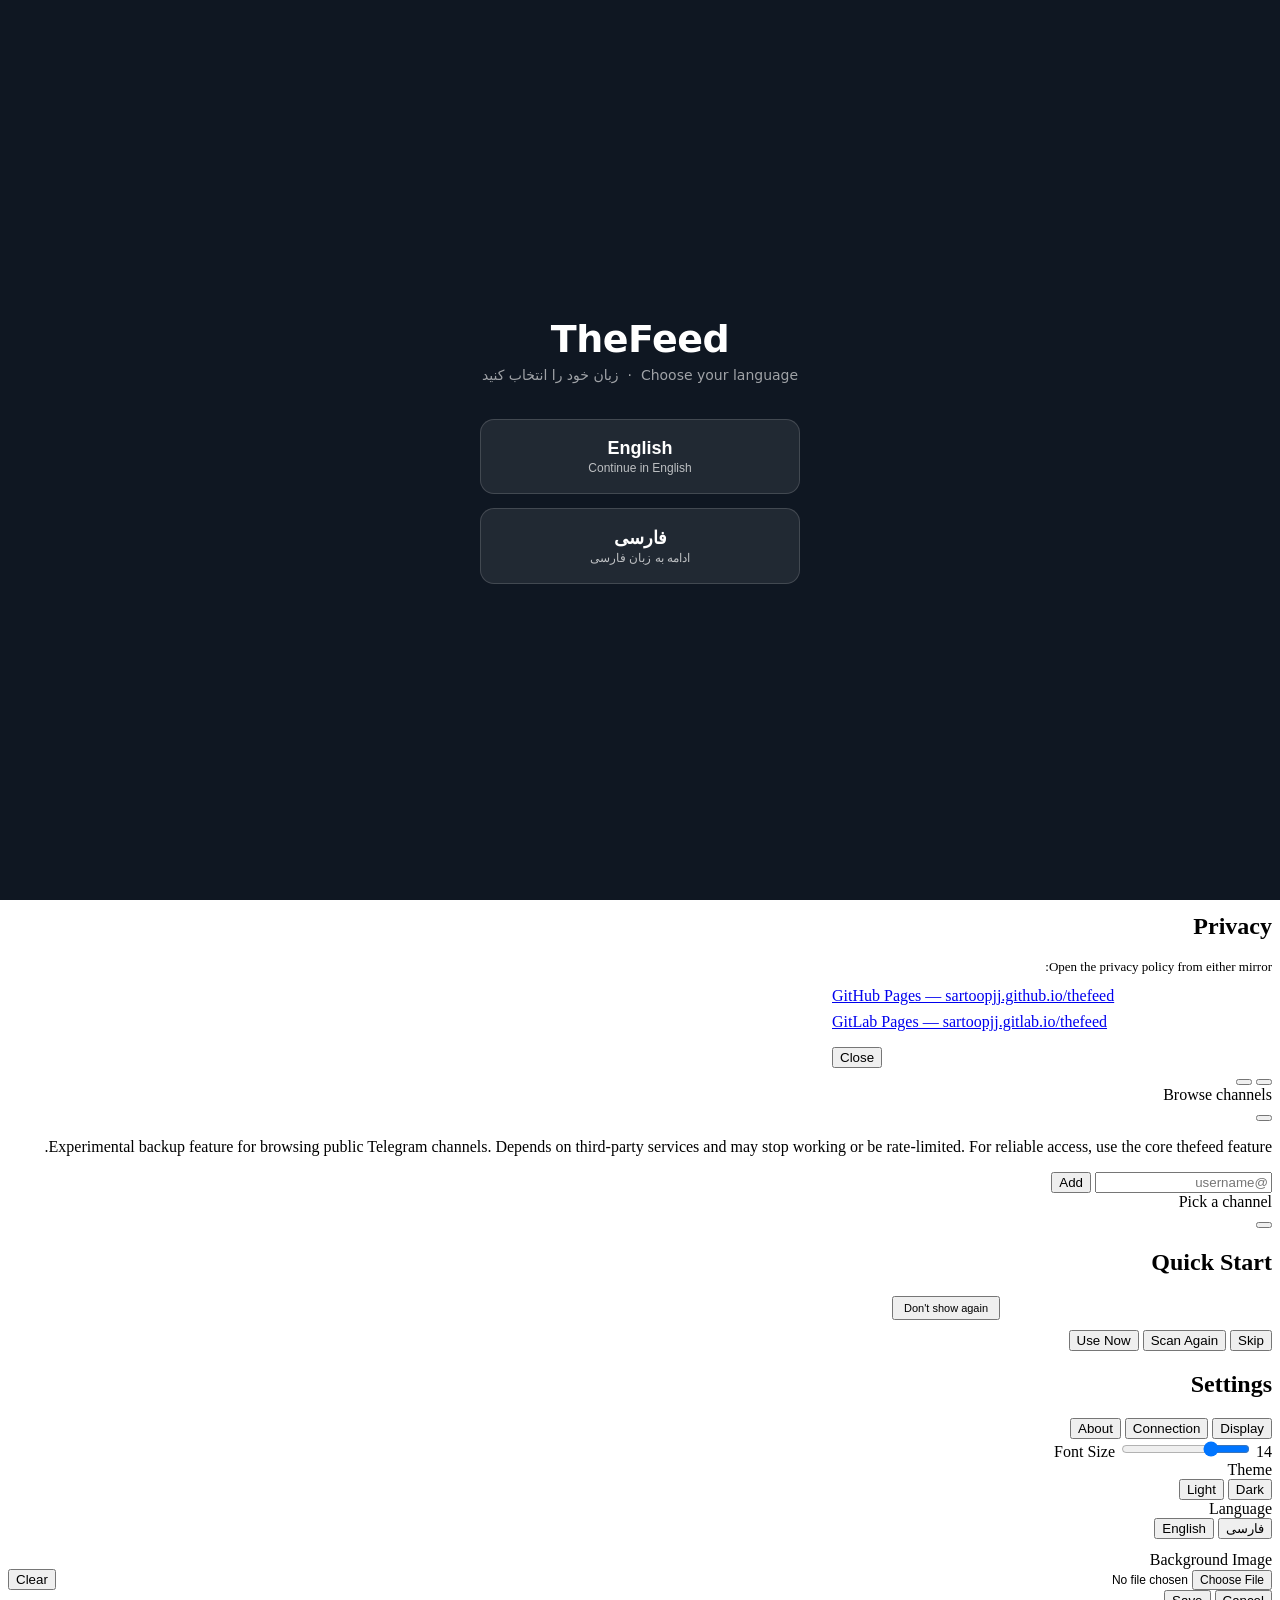
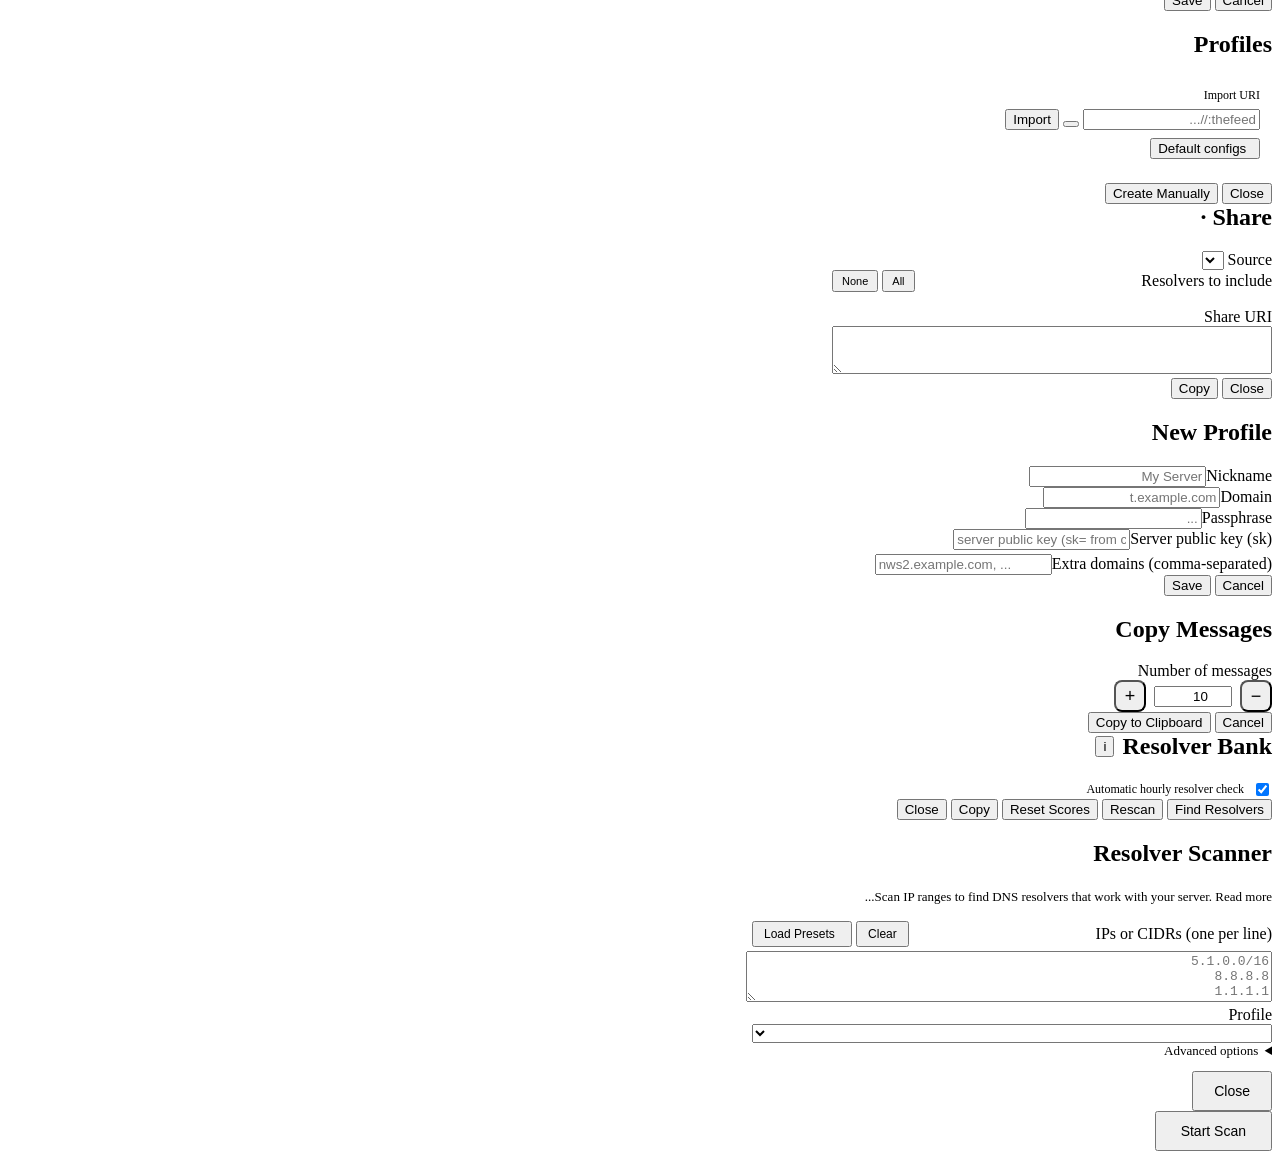
==== commit 13cb3ab4: "feat: :sparkles: add a lite messanger" ====
--- a/internal/web/static/index.html
+++ b/internal/web/static/index.html
@@ -15,6 +15,7 @@
   <link rel="stylesheet" href="/static/css/layout.css">
   <link rel="stylesheet" href="/static/css/messages.css">
   <link rel="stylesheet" href="/static/css/telemirror.css">
+  <link rel="stylesheet" href="/static/css/chat.css">
   <link rel="stylesheet" href="/static/css/media.css">
   <link rel="stylesheet" href="/static/css/components.css">
   <link rel="stylesheet" href="/static/css/responsive.css">
@@ -115,6 +116,10 @@
             data-i18n-title="telemirror_btn_title"><span data-i18n="telemirror_btn">Browse channels</span><span
               class="tm-sidebar-btn-ext" aria-hidden="true" data-icon="external"></span></button>
           <!-- END telemirror -->
+          <!-- BEGIN chat -->
+          <button class="stb" id="chatSidebarBtn" onclick="openMessenger()"><span data-icon="messenger"></span> <span
+              data-i18n="chat_btn">Messenger</span><span class="chat-sidebar-badge" id="chatSidebarBadge">0</span></button>
+          <!-- END chat -->
         </div>
         <input class="sidebar-search" id="channelSearch" type="text" data-i18n-ph="search" placeholder="Search..."
           oninput="filterChannels()">
@@ -264,6 +269,10 @@
 
   <!-- TOAST -->
   <div id="toast"></div>
+
+  <!-- BEGIN chat -->
+  <div id="chatModal" class="chat-modal"></div>
+  <!-- END chat -->
 
   <!-- BEGIN telemirror -->
   <div id="telemirrorModal" class="tm-modal">
@@ -611,6 +620,13 @@
       </div>
       <div class="form-group"><label data-i18n="passphrase">Passphrase</label><input type="password" id="peKey"
           placeholder="..."></div>
+      <div class="form-group"><label data-i18n="server_key">Server public key (sk)</label><input id="peServerKey"
+          placeholder="server public key (sk= from config)" autocomplete="off" autocorrect="off" autocapitalize="off" spellcheck="false"
+          oninput="updateServerKeyHint()" style="direction:ltr;text-align:left">
+        <div id="peServerKeyHint" style="font-size:11px;margin-top:4px;color:var(--text-dim)"></div></div>
+      <div class="form-group"><label data-i18n="extra_domains">Extra domains (comma-separated)</label><input id="peExtraDomains"
+          placeholder="nws2.example.com, ..." autocomplete="off" autocorrect="off" autocapitalize="off" spellcheck="false"
+          style="direction:ltr;text-align:left"></div>
       <!-- Channel Management (editing only) -->
       <div id="peChannelSection" style="display:none">
         <hr class="section-divider">
@@ -916,6 +932,9 @@
   <!-- BEGIN telemirror -->
   <script src="/static/js/telemirror.js"></script>
   <!-- END telemirror -->
+  <!-- BEGIN chat -->
+  <script src="/static/js/chat.js"></script>
+  <!-- END chat -->
 </body>
 
 </html>
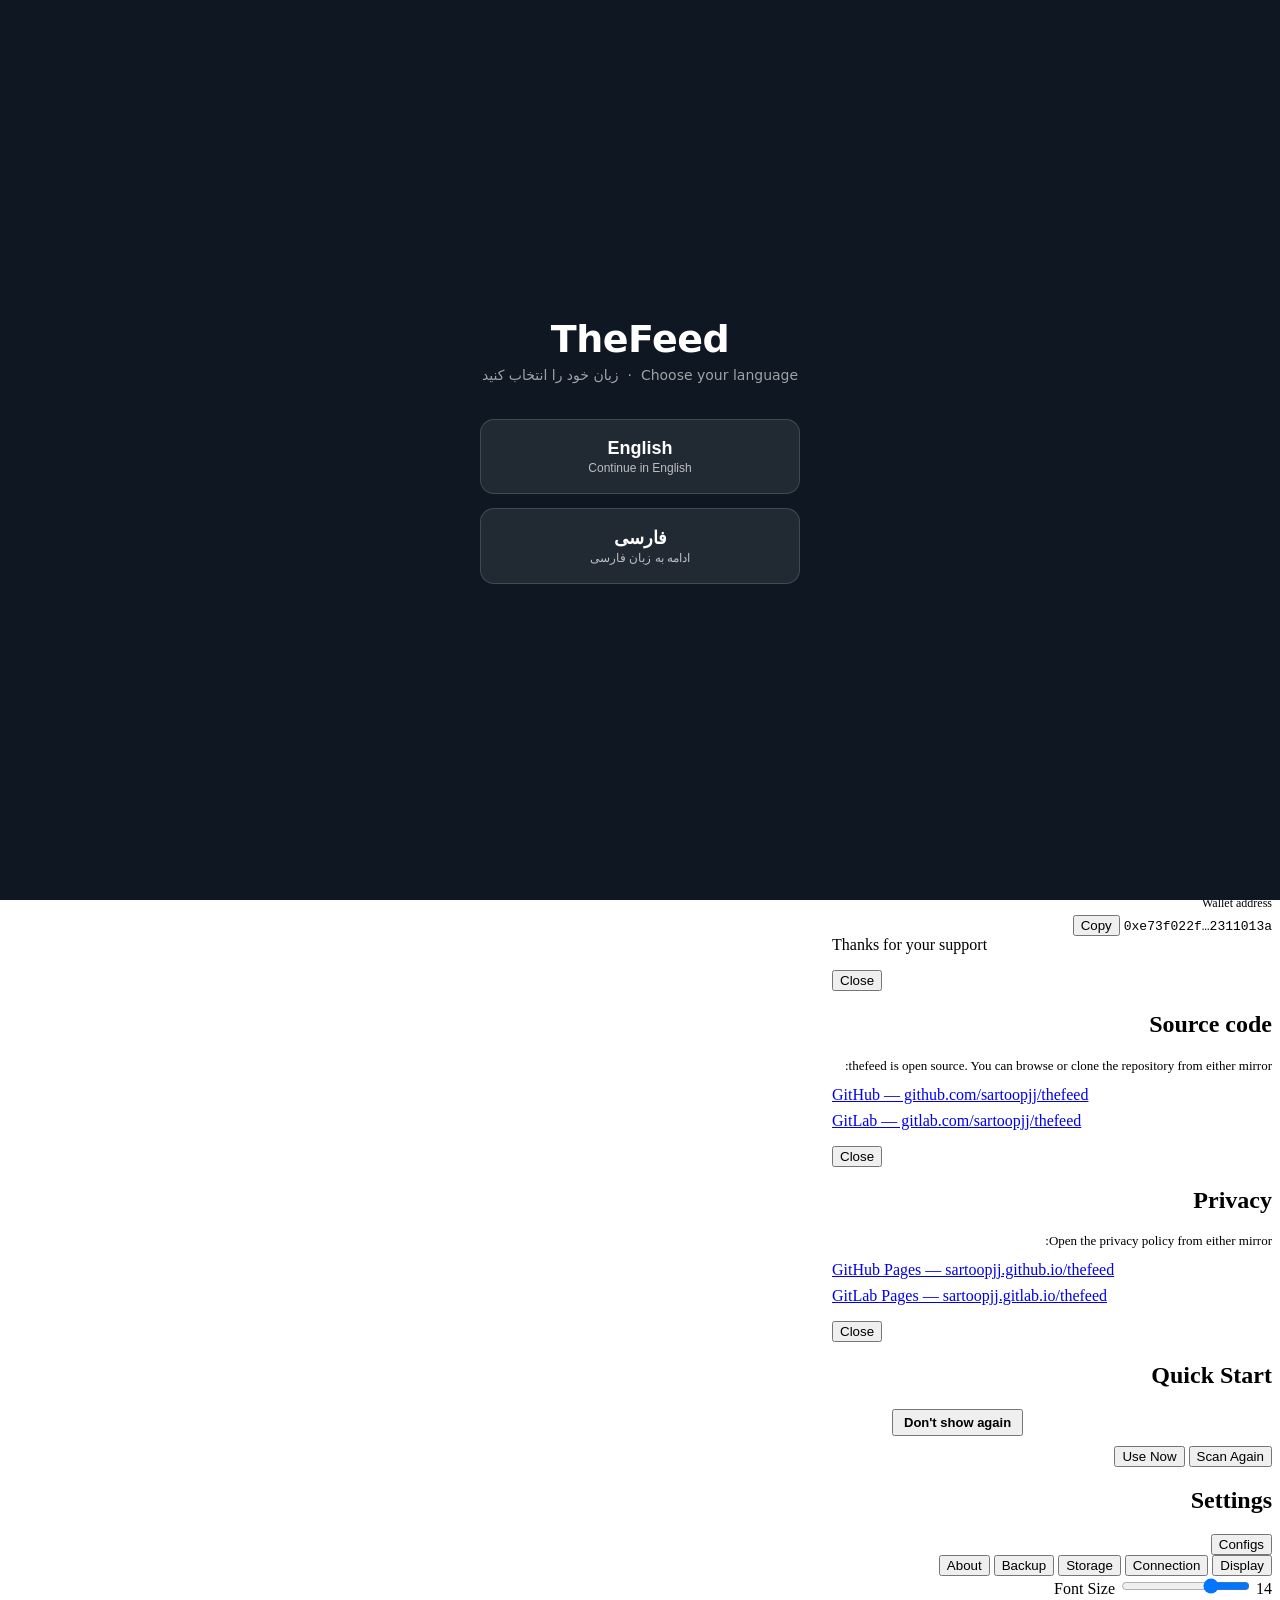
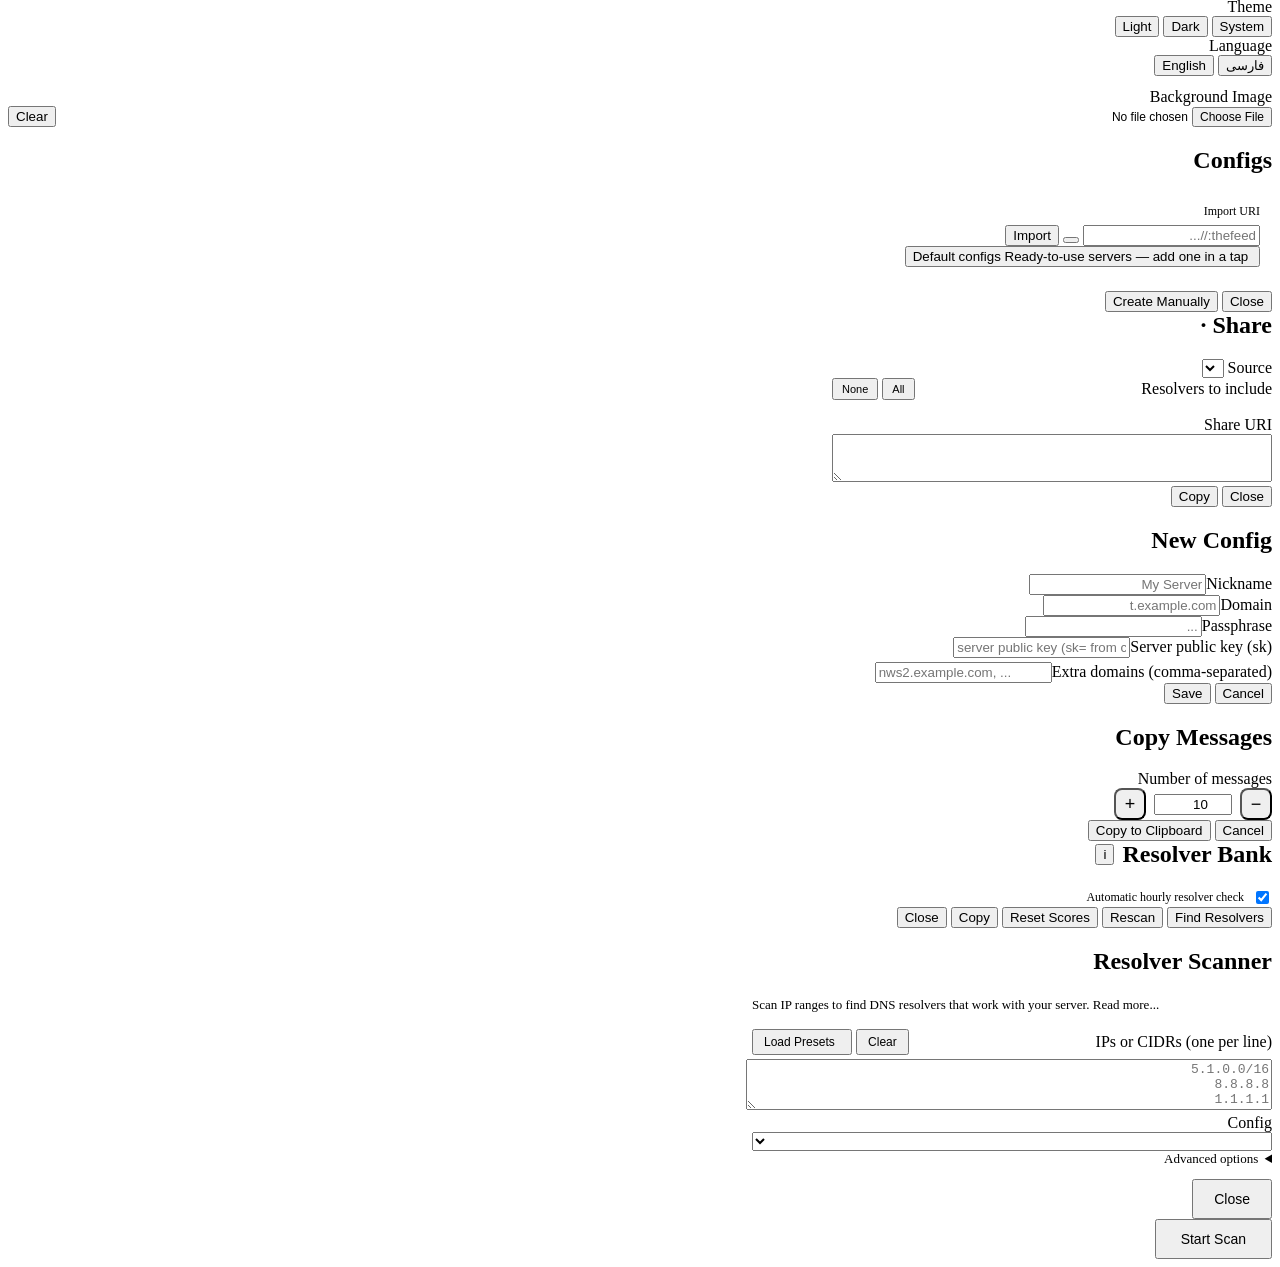
==== commit dc67f5e7: "feat: add mirrorNoteOff setting to manage Telemirror disclaimer visibility" ====
--- a/internal/web/static/index.html
+++ b/internal/web/static/index.html
@@ -10,6 +10,17 @@
   <title>thefeed</title>
   <script>
     if (typeof Android !== 'undefined') document.documentElement.classList.add('is-android-app');
+    // Resolve the theme before the stylesheets apply so there's no flash.
+    // Preference is 'system' (default) | 'dark' | 'light'; 'system' follows
+    // the device's prefers-color-scheme. core.js keeps it live afterwards.
+    (function () {
+      try {
+        var p = localStorage.getItem('thefeed_theme') || 'system';
+        var resolved = (p === 'dark' || p === 'light') ? p
+          : (window.matchMedia && window.matchMedia('(prefers-color-scheme: light)').matches ? 'light' : 'dark');
+        document.documentElement.setAttribute('data-theme', resolved);
+      } catch (e) { }
+    })();
   </script>
   <link rel="stylesheet" href="/static/css/base.css">
   <link rel="stylesheet" href="/static/css/layout.css">
@@ -19,6 +30,8 @@
   <link rel="stylesheet" href="/static/css/media.css">
   <link rel="stylesheet" href="/static/css/components.css">
   <link rel="stylesheet" href="/static/css/responsive.css">
+  <link rel="stylesheet" href="/static/css/saved.css">
+  <link rel="stylesheet" href="/static/css/nav.css">
 </head>
 
 <body>
@@ -90,8 +103,37 @@
 
   <div class="app" id="app">
 
+    <!-- BOTTOM / RAIL NAVIGATION (Telegram-2026 redesign) -->
+    <nav class="nav-bar" id="navBar" aria-label="Main navigation">
+      <button type="button" class="nav-tab active" id="navTabFeed" onclick="navTo('feed')" aria-current="page">
+        <span class="nav-ic" data-icon="navFeed"></span>
+        <span class="nav-lb" data-i18n="nav_feed">Feed</span>
+      </button>
+      <button type="button" class="nav-tab" id="navTabMirror" onclick="navTo('mirror')" aria-label="Mirror">
+        <span class="nav-ic" data-icon="navMirror"></span>
+        <span class="nav-lb" data-i18n="nav_mirror">Mirror</span>
+      </button>
+      <button type="button" class="nav-tab" id="navTabChat" onclick="navTo('chat')" aria-label="Chat">
+        <span class="nav-ic" data-icon="messenger"></span>
+        <span class="nav-lb" data-i18n="nav_chat">Chat</span>
+        <span class="nav-badge" id="navChatBadge" hidden></span>
+      </button>
+      <button type="button" class="nav-tab" id="navTabResolver" onclick="navTo('resolver')" aria-label="Resolver">
+        <span class="nav-ic" data-icon="bank"></span>
+        <span class="nav-lb" data-i18n="nav_resolver">Resolver</span>
+        <span class="nav-badge nav-badge-count" id="navResolverBadge" hidden></span>
+      </button>
+      <span class="nav-tab-spacer" aria-hidden="true"></span>
+      <button type="button" class="nav-tab" id="navTabSettings" onclick="navTo('settings')" aria-label="Settings">
+        <span class="nav-ic" data-icon="settings"></span>
+        <span class="nav-lb" data-i18n="nav_settings">Settings</span>
+      </button>
+    </nav>
+
     <!-- SIDEBAR -->
     <div class="sidebar" id="sidebar">
+      <!-- Desktop-only drag handle to resize the sidebar (CSS hides on mobile). -->
+      <div class="sidebar-resize" id="sidebarResize" aria-hidden="true"></div>
       <div class="sidebar-header">
         <div class="sidebar-header-top">
           <button class="profile-btn" id="profileBtn" onclick="openProfiles()">
@@ -101,10 +143,18 @@
             <span class="profile-btn-name" id="profileBtnName">Set Up</span>
             <span class="profile-btn-arrow"><span class="plus" data-icon="profileToggle"></span></span>
           </button>
-          <button class="icon-btn" onclick="openSettings()" title="Settings" data-i18n-title="settings" data-icon="settings"></button>
+          <button class="icon-btn" id="sidebarSettingsBtn" onclick="openSettings()" title="Settings" data-i18n-title="settings" data-icon="settings"></button>
           <button class="icon-btn" onclick="jumpToLog()" title="Log" data-i18n-title="sidebar_log"
             style="font-size:16px" data-icon="log"></button>
         </div>
+        <!-- BEGIN telemirror -->
+        <!-- Mirror add-channel row — occupies the profile row's slot in Mirror
+             mode so the folder pills don't jump when switching feed↔mirror. -->
+        <div class="tm-add-row" id="tmAddHeaderRow">
+          <input id="tmAddInput" type="text" data-i18n-ph="telemirror_add_ph" placeholder="@username" maxlength="40">
+          <button class="btn btn-primary" id="tmAddBtn" onclick="telemirrorAdd()" data-i18n="add" disabled>Add</button>
+        </div>
+        <!-- END telemirror -->
         <div class="sidebar-toolbar">
           <button class="stb" id="scannerIconBtn" onclick="openScanner()"><span data-icon="search"></span> <span data-i18n="scanner_find_resolvers">Find
             Resolvers</span></button>
@@ -121,28 +171,60 @@
               data-i18n="chat_btn">Messenger</span><span class="chat-sidebar-badge" id="chatSidebarBadge">0</span></button>
           <!-- END chat -->
         </div>
-        <input class="sidebar-search" id="channelSearch" type="text" data-i18n-ph="search" placeholder="Search..."
-          oninput="filterChannels()">
+        <div class="search-wrap">
+          <input class="sidebar-search" id="channelSearch" type="text" data-i18n-ph="search" placeholder="Search..."
+            oninput="filterChannels()">
+        </div>
       </div>
       <div class="channel-list" id="channelList">
+        <div class="saved-channel-entry" id="savedChannelBtn" role="button" tabindex="0"
+          onclick="openSavedMessages()" aria-label="Saved Messages">
+          <span class="saved-entry-icon" data-icon="bookmark"></span>
+          <span class="saved-entry-name" data-i18n="saved_messages">Saved Messages</span>
+          <span class="saved-badge" id="savedBadge" hidden></span>
+        </div>
         <div style="padding:20px;text-align:center;color:var(--text-dim);font-size:13px" data-i18n="no_channels">No
           channels yet</div>
       </div>
-      <div class="sidebar-footer">
-        <a href="https://t.me/networkti" target="_blank" data-i18n="telegram">Telegram</a>
-        &middot;
-        <a href="#" onclick="event.preventDefault();openSource()" data-i18n="source_code">Source code</a>
-        &middot;
-        <a href="#" onclick="event.preventDefault();openDonate()" data-i18n="donate">Donate</a>
-        &middot;
-        <a href="#" onclick="event.preventDefault();openPrivacy()" data-i18n="privacy_policy">Privacy</a>
-      </div>
+      <!-- BEGIN telemirror -->
+      <!-- Mirror channel list — a swappable pane in the SHARED sidebar, shown
+           when the Mirror folder is active (html.tm-open). Resizes with the
+           sidebar for free; the posts topbar lives over the content column. -->
+      <aside id="tmSidebar" class="tm-sidebar">
+        <div class="tm-disclaimer-wrap" id="tmDisclaimerWrap">
+          <button class="tm-disclaimer-x" onclick="tmDismissNote()" data-i18n-title="telemirror_note_dismiss"
+            title="Don't show again" aria-label="Dismiss" data-icon="close"></button>
+          <p class="tm-disclaimer" dir="auto" data-i18n="telemirror_disclaimer">Mirror loads channels over Google and only works
+            while Google is reachable. Only image downloads are supported. Add your own channels with the field above.</p>
+        </div>
+        <div id="tmChannelsList" class="tm-channels-list"></div>
+      </aside>
+      <!-- END telemirror -->
+      <!-- BEGIN chat -->
+      <!-- Chat conversation list — a swappable pane in the shared sidebar, shown
+           when the Chat section is active (html.chat-section). Filled by
+           chatRenderList(). -->
+      <div id="chatSidebar" class="chat-sidebar"></div>
+      <!-- END chat -->
+      <!-- BEGIN resolver -->
+      <!-- Resolver list pane in the shared sidebar (html.resolver-section):
+           Bank row, named lists, Scanner entry, actions. renderResolverSidebar(). -->
+      <div id="resolverSidebar" class="resolver-sidebar"></div>
+      <!-- END resolver -->
+      <!-- BEGIN settings -->
+      <!-- Settings list pane in the shared sidebar (html.settings-section):
+           Profiles row + one item per settings group. renderSettingsSidebar(). -->
+      <div id="settingsSidebar" class="resolver-sidebar"></div>
+      <!-- END settings -->
     </div>
 
     <!-- CHAT AREA -->
     <div class="chat-area">
       <div class="chat-header">
-        <button class="back-btn" onclick="openSidebar()" data-icon="arrowLeft"></button>
+        <button class="back-btn" onclick="feedBack()" data-icon="arrowLeft"></button>
+        <!-- Channel avatar — matches the mirror topbar. Populated on channel
+             select; empty (and hidden) on the no-channel placeholder. -->
+        <div class="ch-avatar chat-header-avatar ch-avatar-noimg" id="chatHeaderAvatar"></div>
         <div class="chat-header-info">
           <div class="chat-header-name" id="chatName">thefeed</div>
           <div class="chat-header-sub" id="chatSub"></div>
@@ -152,15 +234,11 @@
             style="display:none" data-i18n-title="next_fetch_info" title="" onclick="showToast(t('next_fetch_info'))"
             tabindex="0" data-icon="info"></span>
           <button class="icon-btn header-search-btn" onclick="toggleMsgSearch()" title="Search"
-            data-i18n-title="search_messages"
-            style="width:auto;height:30px;font-size:12px;padding:0 10px;border-radius:8px;border:1px solid var(--border);background:var(--surface)"
-            data-i18n="search_messages">Search</button>
+            data-i18n-title="search_messages" data-icon="search"></button>
           <button class="icon-btn header-export-btn" onclick="openExportModal()" title="Export"
-            data-i18n-title="export_messages"
-            style="width:auto;height:30px;font-size:12px;padding:0 10px;border-radius:8px;border:1px solid var(--border);background:var(--surface)"
-            data-i18n="export_messages">Export</button>
+            data-i18n-title="export_messages" data-icon="copy"></button>
           <button class="icon-btn" id="refreshBtn" onclick="doRefreshUI()" title="Refresh"
-            style="width:44px;height:44px;font-size:20px" data-icon="refresh"></button>
+            data-icon="refresh"></button>
           <div class="header-kebab" id="headerKebab">
             <button class="icon-btn" onclick="toggleKebabMenu(event)" title="More"
               style="width:44px;height:44px;font-size:20px" data-icon="more"></button>
@@ -199,6 +277,70 @@
       <div class="progress-panel" id="progressPanel"></div>
       <div class="log-toggle" onclick="toggleLog()"><span>LOG</span><span id="logToggleIcon" data-icon="chevronRight"></span></div>
       <div class="log-panel hidden" id="logPanel"></div>
+      <!-- BEGIN telemirror -->
+      <!-- Mirror posts pane — topbar + posts in the SHARED content column. The
+           topbar sits ONLY over this column, never above the sidebar. Shown
+           when the Mirror folder is active (html.tm-open). -->
+      <div id="tmPane">
+        <header class="tm-topbar">
+          <button class="tm-back" onclick="closeTelemirror()" aria-label="Close" data-icon="arrowLeft"></button>
+          <button class="tm-menu" onclick="toggleTmSidebar()" aria-label="Back" data-icon="arrowLeft"></button>
+          <div class="tm-topbar-info">
+            <div id="tmTopbarAvatar"></div>
+            <div class="tm-topbar-meta">
+              <div class="tm-topbar-name" id="tmTopbarName" data-i18n="telemirror_title">Mirror</div>
+              <div class="tm-topbar-sub" id="tmTopbarSub" data-i18n="telemirror_subtitle">Custom channels</div>
+            </div>
+          </div>
+          <button class="tm-refresh" onclick="tmRefreshActive()" title="Refresh"
+            data-i18n-title="telemirror_refresh" data-icon="refresh"></button>
+        </header>
+        <main id="tmContent" class="tm-content">
+          <div class="tm-empty" data-i18n="telemirror_pick_channel">Pick a channel</div>
+        </main>
+        <button class="tm-scroll-down" id="tmScrollDownBtn" onclick="tmScrollToBottom()" aria-label="Scroll to latest"
+          title="Scroll to latest" data-icon="arrowDown"></button>
+      </div>
+      <!-- END telemirror -->
+      <!-- BEGIN chat -->
+      <!-- Chat conversation pane — shows the open thread (or a placeholder) in
+           the shared content column. Filled by chatRenderThread(). -->
+      <div id="chatPane"></div>
+      <!-- END chat -->
+      <!-- BEGIN resolver -->
+      <!-- Resolver content pane (html.resolver-section): floating topbar + the
+           board/scanner views, relocated here from the old modals at init by
+           resolverReparentOnce(). -->
+      <div id="resolverPane">
+        <header class="tm-topbar">
+          <button class="tm-back" onclick="closeResolverSection()" aria-label="Close" data-icon="arrowLeft"></button>
+          <button class="tm-menu" onclick="resolverShowSidebar()" aria-label="Back" data-icon="arrowLeft"></button>
+          <div class="tm-topbar-info">
+            <div class="tm-topbar-meta">
+              <div class="tm-topbar-name" id="resolverPaneTitle" data-i18n="resolvers_title">Resolver Bank</div>
+              <div class="tm-topbar-sub" id="resolverPaneSub"></div>
+            </div>
+          </div>
+          <button class="tm-refresh" onclick="copyResolversList()" title="Copy" data-i18n-title="copy"
+            data-icon="copy"></button>
+        </header>
+        <main id="resolverContent" class="tm-content"></main>
+      </div>
+      <!-- END resolver -->
+      <!-- BEGIN settings section -->
+      <div id="settingsPane">
+        <header class="tm-topbar">
+          <button class="tm-back" onclick="closeSettingsSection()" aria-label="Close" data-icon="arrowLeft"></button>
+          <button class="tm-menu" onclick="settingsShowSidebar()" aria-label="Back" data-icon="arrowLeft"></button>
+          <div class="tm-topbar-info">
+            <div class="tm-topbar-meta">
+              <div class="tm-topbar-name" id="settingsPaneTitle" data-i18n="settings">Settings</div>
+            </div>
+          </div>
+        </header>
+        <main id="settingsContent" class="tm-content"></main>
+      </div>
+      <!-- END settings section -->
     </div>
   </div>
 
@@ -213,8 +355,8 @@
           <li>BNB Chain</li>
         </ul>
       </div>
-      <label style="font-size:12px;color:var(--text-dim);display:block;margin-bottom:4px"
-        data-i18n="wallet_address">Wallet address</label>
+      <span style="font-size:12px;color:var(--text-dim);display:block;margin-bottom:4px"
+        data-i18n="wallet_address">Wallet address</span>
       <div class="donate-addr-row">
         <code id="donateAddr" class="donate-addr" data-full="0xe73f022f668c57cce79feccd875ac7332311013a"
           title="0xe73f022f668c57cce79feccd875ac7332311013a">0xe73f022f…2311013a</code>
@@ -274,41 +416,8 @@
   <div id="chatModal" class="chat-modal"></div>
   <!-- END chat -->
 
-  <!-- BEGIN telemirror -->
-  <div id="telemirrorModal" class="tm-modal">
-    <header class="tm-topbar">
-      <button class="tm-back" onclick="closeTelemirror()" aria-label="Close" data-icon="arrowLeft"></button>
-      <button class="tm-menu" onclick="toggleTmSidebar()" aria-label="Channels" data-icon="menu"></button>
-      <div class="tm-topbar-info">
-        <div id="tmTopbarAvatar"></div>
-        <div class="tm-topbar-meta">
-          <div class="tm-topbar-name" id="tmTopbarName" data-i18n="telemirror_title">Browse channels</div>
-          <div class="tm-topbar-sub" id="tmTopbarSub"></div>
-        </div>
-      </div>
-      <button class="tm-refresh" onclick="tmRefreshActive()" title="Refresh"
-        data-i18n-title="telemirror_refresh" data-icon="refresh"></button>
-    </header>
-    <div class="tm-body">
-      <aside id="tmSidebar" class="tm-sidebar">
-        <p class="tm-disclaimer" data-i18n="telemirror_disclaimer">Experimental backup feature for browsing public
-          Telegram channels. Depends on third-party services and may stop working or be rate-limited. For reliable
-          access, use the core thefeed feature.</p>
-        <div class="tm-add-row">
-          <input id="tmAddInput" type="text" data-i18n-ph="telemirror_add_ph" placeholder="@username" maxlength="40">
-          <button class="btn btn-primary" onclick="telemirrorAdd()" data-i18n="add">Add</button>
-        </div>
-        <div id="tmChannelsList" class="tm-channels-list"></div>
-      </aside>
-      <div class="tm-backdrop" onclick="toggleTmSidebar()" aria-hidden="true"></div>
-      <main id="tmContent" class="tm-content">
-        <div class="tm-empty" data-i18n="telemirror_pick_channel">Pick a channel</div>
-      </main>
-      <button class="tm-scroll-down" id="tmScrollDownBtn" onclick="tmScrollToBottom()" aria-label="Scroll to latest"
-        title="Scroll to latest" data-icon="arrowDown"></button>
-    </div>
-  </div>
-  <!-- END telemirror -->
+  <!-- telemirror reparented into the shell: sidebar pane (#tmSidebar) +
+       content pane (#tmPane) above, inside .app. No standalone modal. -->
 
   <!-- ===== SAVED RESOLVERS POPUP ===== -->
   <div class="modal-overlay" id="savedResolversModal">
@@ -321,11 +430,10 @@
            from Settings → Show startup scan prompt. -->
       <div style="display:flex;justify-content:flex-end;margin-bottom:10px">
         <button class="btn btn-flat" id="savedResolversNever" onclick="savedResolversNever()"
-          data-i18n="dont_show_again" style="font-size:11px;padding:4px 10px;color:var(--text-dim)">Don't show
+          data-i18n="dont_show_again" style="font-size:13px;font-weight:700;padding:4px 10px;color:var(--text)">Don't show
           again</button>
       </div>
       <div class="modal-actions">
-        <button class="btn btn-flat" onclick="savedResolversSkip()" data-i18n="saved_resolvers_skip">Skip</button>
         <button class="btn btn-outline" id="savedResolversRescanBtn" onclick="savedResolversRescan()"
           data-i18n="saved_resolvers_rescan">Scan
           Again</button>
@@ -341,12 +449,27 @@
     <div class="modal">
       <h2><span data-icon="settings"></span> <span data-i18n="settings">Settings</span></h2>
 
+      <!-- Profiles surfaced at the top of Settings so it's clear they live
+           here; opens the existing Profiles manager. -->
+      <button type="button" class="settings-profiles-row" onclick="closeSettings();openProfiles()">
+        <span class="settings-profiles-ic" data-icon="profileToggle"></span>
+        <span class="settings-profiles-text">
+          <span class="settings-profiles-title" data-i18n="profiles">Configs</span>
+          <span class="settings-profiles-sub" id="settingsProfilesSub"></span>
+        </span>
+        <span class="settings-profiles-chev" data-icon="chevronRight"></span>
+      </button>
+
       <!-- Tab strip. Three static tabs keep the modal short on mobile. -->
       <div class="settings-tabs" role="tablist">
         <button type="button" class="settings-tab active" id="settingsTabBtnDisplay"
           onclick="switchSettingsTab('display')" data-i18n="settings_tab_display">Display</button>
         <button type="button" class="settings-tab" id="settingsTabBtnConnection"
           onclick="switchSettingsTab('connection')" data-i18n="settings_tab_connection">Connection</button>
+        <button type="button" class="settings-tab" id="settingsTabBtnStorage"
+          onclick="switchSettingsTab('storage')" data-i18n="settings_tab_storage">Storage</button>
+        <button type="button" class="settings-tab" id="settingsTabBtnBackup" onclick="switchSettingsTab('backup')"
+          data-i18n="settings_tab_backup">Backup</button>
         <button type="button" class="settings-tab" id="settingsTabBtnAbout" onclick="switchSettingsTab('about')"
           data-i18n="settings_tab_about">About</button>
       </div>
@@ -354,32 +477,35 @@
       <!-- ===== Display tab ===== -->
       <div class="settings-panel" id="settingsPanelDisplay">
         <div class="font-size-row">
-          <label data-i18n="font_size">Font Size</label>
-          <input type="range" id="fontSizeSlider" min="11" max="22" value="14" oninput="previewFontSize(this.value)">
+          <label for="fontSizeSlider" data-i18n="font_size">Font Size</label>
+          <input type="range" id="fontSizeSlider" min="11" max="22" value="14" oninput="previewFontSize(this.value)"
+            onchange="autoSaveSettings()">
           <span class="font-size-val" id="fontSizeVal">14</span>
         </div>
         <div class="form-group">
-          <label data-i18n="theme">Theme</label>
+          <span class="group-label" data-i18n="theme">Theme</span>
           <div class="theme-row">
+            <button class="theme-btn" id="themeSystem" onclick="setTheme('system')" data-i18n="theme_system">System</button>
             <button class="theme-btn" id="themeDark" onclick="setTheme('dark')" data-i18n="theme_dark">Dark</button>
             <button class="theme-btn" id="themeLight" onclick="setTheme('light')" data-i18n="theme_light">Light</button>
           </div>
         </div>
         <div class="form-group">
-          <label data-i18n="language">Language</label>
+          <span class="group-label" data-i18n="language">Language</span>
           <div class="lang-row">
             <button class="lang-btn" id="langFa" onclick="setLang('fa')">&#1601;&#1575;&#1585;&#1587;&#1740;</button>
             <button class="lang-btn" id="langEn" onclick="setLang('en')">English</button>
           </div>
         </div>
         <div class="form-group" style="margin-top:12px">
-          <label data-i18n="bg_image">Background Image</label>
+          <label for="bgImageInput" data-i18n="bg_image">Background Image</label>
           <div style="display:flex;gap:6px;align-items:center">
             <input type="file" id="bgImageInput" accept="image/*" style="flex:1;font-size:12px;color:var(--text)"
               onchange="applyBgImage()">
             <button class="btn btn-flat btn-sm" onclick="clearBgImage()" style="color:var(--error)"
               data-i18n="clear_bg">Clear</button>
           </div>
+          <div class="bg-pattern-grid" id="bgPatternGrid"></div>
         </div>
         <!-- Android-only: App Password — moved into Display because it's
              about app access not network. Initialised by initAndroidSettings. -->
@@ -426,10 +552,10 @@
       <div class="settings-panel" id="settingsPanelConnection" style="display:none">
         <div class="form-group">
           <div class="help-row">
-            <label data-i18n="query_mode">Query Mode</label>
+            <label for="cfgQueryMode" data-i18n="query_mode">Query Mode</label>
             <span class="help-toggle" onclick="toggleHelp('helpQueryMode')" title="?" data-icon="info"></span>
           </div>
-          <select id="cfgQueryMode">
+          <select id="cfgQueryMode" onchange="autoSaveSettings()">
             <option value="single" data-i18n="query_mode_single">Single label (base32)</option>
             <option value="double" data-i18n="query_mode_double">Multi-label (hex)</option>
           </select>
@@ -437,26 +563,26 @@
         </div>
         <div class="form-group">
           <div class="help-row">
-            <label data-i18n="rate_limit">Concurrent block fetches</label>
+            <label for="cfgRateLimit" data-i18n="rate_limit">Concurrent block fetches</label>
             <span class="help-toggle" onclick="toggleHelp('helpRateLimit')" title="?" data-icon="info"></span>
           </div>
-          <input type="number" id="cfgRateLimit" value="10" min="1" step="1">
+          <input type="number" id="cfgRateLimit" value="10" min="1" step="1" onchange="autoSaveSettings()">
           <div class="help-text" id="helpRateLimit" style="display:none" data-i18n="rate_limit_help"></div>
         </div>
         <div class="form-group">
           <div class="help-row">
-            <label data-i18n="scatter">Parallel resolvers per block</label>
+            <label for="cfgScatter" data-i18n="scatter">Parallel resolvers per block</label>
             <span class="help-toggle" onclick="toggleHelp('helpScatter')" title="?" data-icon="info"></span>
           </div>
-          <input type="number" id="cfgScatter" value="6" min="1" max="10">
+          <input type="number" id="cfgScatter" value="6" min="1" max="10" onchange="autoSaveSettings()">
           <div class="help-text" id="helpScatter" style="display:none" data-i18n="scatter_help"></div>
         </div>
         <div class="form-group">
           <div class="help-row">
-            <label data-i18n="dns_timeout">DNS Query Timeout (seconds)</label>
+            <label for="cfgTimeout" data-i18n="dns_timeout">DNS Query Timeout (seconds)</label>
             <span class="help-toggle" onclick="toggleHelp('helpTimeout')" title="?" data-icon="info"></span>
           </div>
-          <input type="number" id="cfgTimeout" value="10" min="1" max="60" step="1">
+          <input type="number" id="cfgTimeout" value="10" min="1" max="60" step="1" onchange="autoSaveSettings()">
           <div class="help-text" id="helpTimeout" style="display:none" data-i18n="dns_timeout_help"></div>
         </div>
         <div class="form-group">
@@ -482,7 +608,7 @@
         </div>
         <div class="form-group">
           <div class="row">
-            <input type="checkbox" id="cfgResolverCacheShare">
+            <input type="checkbox" id="cfgResolverCacheShare" onchange="autoSaveSettings()">
             <label for="cfgResolverCacheShare" data-i18n="resolver_cache_share">Shared resolver cache</label>
             <span class="help-toggle" onclick="toggleHelp('helpResolverCacheShare')" title="?" data-icon="info"></span>
           </div>
@@ -492,7 +618,7 @@
         </div>
         <div class="form-group">
           <div class="row">
-            <input type="checkbox" id="cfgDebug">
+            <input type="checkbox" id="cfgDebug" onchange="autoSaveSettings()">
             <label for="cfgDebug" data-i18n="debug_mode">Debug mode</label>
           </div>
         </div>
@@ -502,13 +628,78 @@
         </div>
       </div>
 
+      <!-- ===== Storage tab ===== -->
+      <div class="settings-panel" id="settingsPanelStorage" style="display:none">
+        <div style="padding:14px 0 10px;border-bottom:1px solid var(--border)">
+          <div style="display:flex;justify-content:space-between;align-items:center;margin-bottom:2px">
+            <span style="font-size:15px;font-weight:600;color:var(--text)" data-i18n="storage_total">Total Cache</span>
+            <span id="storageTotalEl" style="font-size:15px;font-weight:600;color:var(--text)">—</span>
+          </div>
+        </div>
+        <div style="padding:14px 0 10px;border-bottom:1px solid var(--border)">
+          <div style="display:flex;justify-content:space-between;align-items:center">
+            <span style="font-size:14px;color:var(--text)" data-i18n="storage_budget">Budget</span>
+            <span style="display:flex;align-items:center;gap:8px">
+              <input type="text" inputmode="numeric" pattern="[0-9]*" id="storageBudgetInput" value="1024" dir="ltr"
+                style="width:64px;padding:6px 10px;border:1px solid var(--border);border-radius:8px;background:var(--bg);color:var(--text);font-size:14px;text-align:center;-moz-appearance:textfield">
+              <span style="font-size:13px;color:var(--text-dim)">MB</span>
+              <button class="btn btn-primary btn-sm" onclick="saveCacheBudget()" data-i18n="apply" style="padding:6px 14px;font-size:13px">Apply</button>
+            </span>
+          </div>
+          <div style="font-size:11px;color:var(--text-dim);margin-top:4px" data-i18n="storage_budget_min">Minimum 50 MB</div>
+        </div>
+        <div id="storageCacheList" style="margin-top:4px"></div>
+      </div>
+
+      <!-- ===== Backup tab ===== -->
+      <div class="settings-panel" id="settingsPanelBackup" style="display:none">
+        <div style="padding:14px 0 10px;border-bottom:1px solid var(--border)">
+          <div style="font-size:15px;font-weight:600;color:var(--text);margin-bottom:10px" data-i18n="backup_export">Download Backup</div>
+          <div style="display:flex;flex-direction:column;gap:8px">
+            <label style="display:flex;align-items:center;gap:8px;font-size:13px;color:var(--text)">
+              <input type="checkbox" id="bkProfiles" checked> <span data-i18n="backup_profiles">Configs &amp; Settings</span>
+            </label>
+            <label style="display:flex;align-items:center;gap:8px;font-size:13px;color:var(--text)">
+              <input type="checkbox" id="bkChat" checked> <span data-i18n="backup_chat">Chat Identity &amp; Messages</span>
+            </label>
+            <label style="display:flex;align-items:center;gap:8px;font-size:13px;color:var(--text)">
+              <input type="checkbox" id="bkSaved" checked> <span data-i18n="backup_saved">Saved Messages</span>
+            </label>
+            <label style="display:flex;align-items:center;gap:8px;font-size:13px;color:var(--text)">
+              <input type="checkbox" id="bkMedia"> <span data-i18n="backup_media">Saved Media Files</span>
+            </label>
+            <label style="display:flex;align-items:center;gap:8px;font-size:13px;color:var(--text)">
+              <input type="checkbox" id="bkBgImage"> <span data-i18n="backup_bg">Background Image</span>
+            </label>
+          </div>
+          <div style="margin-top:12px">
+            <input type="password" id="bkExportPw" placeholder="Backup password" data-i18n-ph="backup_password_ph"
+              style="width:100%;padding:8px 12px;border:1px solid var(--border);border-radius:8px;background:var(--bg);color:var(--text);font-size:14px;box-sizing:border-box">
+          </div>
+          <button class="btn btn-primary" id="bkExportBtn" onclick="doBackupExport()" style="width:100%;margin-top:10px"
+            data-i18n="backup_export_btn">Download Backup File</button>
+        </div>
+        <div style="padding:14px 0 10px">
+          <div style="font-size:15px;font-weight:600;color:var(--text);margin-bottom:10px" data-i18n="backup_import">Restore from File</div>
+          <div id="bkImportInputs">
+            <input type="file" id="bkImportFile" accept=".tfbak,*/*"
+              style="font-size:12px;color:var(--text);width:100%;margin-bottom:8px">
+            <input type="password" id="bkImportPw" placeholder="Backup password" data-i18n-ph="backup_password_ph"
+              style="width:100%;padding:8px 12px;border:1px solid var(--border);border-radius:8px;background:var(--bg);color:var(--text);font-size:14px;box-sizing:border-box;margin-bottom:10px">
+            <button class="btn btn-primary" onclick="doBackupPreview()" style="width:100%"
+              data-i18n="backup_preview_btn">Open &amp; Review</button>
+          </div>
+          <div id="bkPreviewResult" style="display:none"></div>
+        </div>
+      </div>
+
       <!-- ===== About tab ===== -->
       <div class="settings-panel" id="settingsPanelAbout" style="display:none">
-        <div class="settings-info-row" style="margin-top:0">
+        <div class="settings-info-row settings-version-row" style="margin-top:0">
           <span data-i18n="version">Version</span>
           <span id="appVersionEl">-</span>
         </div>
-        <div class="settings-info-row">
+        <div class="settings-info-row settings-version-row">
           <span data-i18n="latest_version">Latest Version</span>
           <span id="latestVersionEl">-</span>
         </div>
@@ -519,27 +710,28 @@
             data-i18n="check_github" style="flex:1">Check on GitHub</button>
         </div>
         <div class="settings-info-row" style="display:flex;gap:6px;margin-top:14px">
-          <button class="btn btn-flat btn-sm" onclick="closeSettings();openSource()" data-i18n="source_code"
+          <button class="btn btn-flat btn-sm" onclick="openSource()" data-i18n="source_code"
             style="flex:1">Source code</button>
-          <button class="btn btn-flat btn-sm" onclick="closeSettings();openPrivacy()" data-i18n="privacy_policy"
+          <button class="btn btn-flat btn-sm" onclick="openPrivacy()" data-i18n="privacy_policy"
             style="flex:1">Privacy</button>
         </div>
-        <div class="settings-info-row" style="margin-top:14px">
-          <button class="btn btn-flat btn-sm" onclick="clearCache()" style="color:var(--danger,#e74c3c);width:100%"><span data-icon="delete"></span> <span data-i18n="clear_cache_btn">Clear Cache</span></button>
-        </div>
-      </div>
-
-      <div class="modal-actions">
-        <button class="btn btn-flat" onclick="closeSettings()" data-i18n="cancel">Cancel</button>
-        <button class="btn btn-primary" onclick="saveSettings()" data-i18n="save">Save</button>
-      </div>
+        <div class="settings-info-row" style="display:flex;gap:6px;margin-top:8px">
+          <button class="btn btn-flat btn-sm" onclick="openDonate()" data-i18n="donate"
+            style="flex:1">Donate</button>
+          <a class="btn btn-flat btn-sm ext-link" href="https://t.me/networkti" target="_blank" rel="noopener"
+            style="flex:1;text-align:center;text-decoration:none"><span data-i18n="telegram">Telegram</span><span class="ext-arrow" data-icon="external" aria-hidden="true"></span></a>
+        </div>
+      </div>
+
+      <!-- No Save/Cancel: every field auto-saves on change. -->
+      <div id="settingsActions" hidden></div>
     </div>
   </div>
 
   <!-- ===== PROFILES MODAL ===== -->
   <div class="modal-overlay" id="profilesModal">
     <div class="modal">
-      <h2 data-i18n="profiles">Profiles</h2>
+      <h2 data-i18n="profiles">Configs</h2>
       <!-- Import URI at top -->
       <div class="import-section"
         style="margin-top:0;margin-bottom:14px;padding:10px 12px;background:var(--bg);border-radius:8px;border:1px solid var(--border)">
@@ -553,11 +745,15 @@
         </div>
         <div id="importError" style="color:var(--error);font-size:12px;display:none;margin-top:6px"></div>
         <div id="importSuccess" style="color:var(--success);font-size:12px;display:none;margin-top:6px"></div>
-        <button class="btn btn-outline btn-sm" style="margin-top:8px" onclick="toggleDefaultConfigs()"><img
-            class="lion-sun-icon" src="/static/lion-sun.svg" alt=""
-            style="height:14px;vertical-align:middle;margin-right:2px"> <span
-            data-i18n="default_configs">Default configs</span></button>
-        <div id="defaultConfigsList" style="display:none;margin-top:8px"></div>
+        <button type="button" class="dc-toggle" id="dcToggle" onclick="toggleDefaultConfigs()" aria-expanded="false">
+          <img class="lion-sun-icon dc-toggle-emblem" src="/static/lion-sun.svg" alt="">
+          <span class="dc-toggle-text">
+            <span class="dc-toggle-title" data-i18n="default_configs">Default configs</span>
+            <span class="dc-toggle-sub" data-i18n="default_configs_hint">Ready-to-use servers — add one in a tap</span>
+          </span>
+          <span class="dc-toggle-chev" data-icon="chevronDown"></span>
+        </button>
+        <div id="defaultConfigsList" class="dc-list" style="display:none"></div>
       </div>
       <div id="profilesListEl"></div>
       <div class="modal-actions">
@@ -578,12 +774,12 @@
       <h2 style="margin-top:0"><span data-i18n="share">Share</span> &middot; <span id="shareModalProfileName"
           style="color:var(--text-dim);font-weight:400"></span></h2>
       <div class="form-group">
-        <label data-i18n="share_source">Source</label>
+        <label for="shareModalSource" data-i18n="share_source">Source</label>
         <select id="shareModalSource" onchange="reloadShareModalResolvers()"></select>
       </div>
       <div class="form-group">
         <div style="display:flex;justify-content:space-between;align-items:center;margin-bottom:4px">
-          <label style="margin:0" data-i18n="select_resolvers_export">Resolvers to include</label>
+          <span class="group-label" style="margin:0" data-i18n="select_resolvers_export">Resolvers to include</span>
           <div style="display:flex;gap:4px">
             <button type="button" class="btn btn-flat" style="font-size:11px;padding:3px 8px"
               onclick="toggleAllShareModalResolvers(true)" data-i18n="select_all">All</button>
@@ -596,7 +792,7 @@
         </div>
       </div>
       <div class="form-group">
-        <label data-i18n="share_uri">Share URI</label>
+        <label for="shareModalUri" data-i18n="share_uri">Share URI</label>
         <textarea id="shareModalUri" readonly rows="3"
           style="width:100%;font-family:monospace;font-size:12px;resize:vertical;box-sizing:border-box"></textarea>
       </div>
@@ -610,21 +806,21 @@
   <!-- ===== PROFILE EDITOR MODAL ===== -->
   <div class="modal-overlay" id="profileEditorModal">
     <div class="modal">
-      <h2 id="profileEditorTitle" data-i18n="new_profile">New Profile</h2>
+      <h2 id="profileEditorTitle" data-i18n="new_profile">New Config</h2>
       <div id="peWarning" class="tg-warning"></div>
-      <div class="form-group"><label data-i18n="nickname">Nickname</label><input id="peNick" maxlength="32"
+      <div class="form-group"><label for="peNick" data-i18n="nickname">Nickname</label><input id="peNick" maxlength="32"
           placeholder="My Server" autocomplete="off" autocorrect="off" autocapitalize="off" spellcheck="false">
       </div>
-      <div class="form-group"><label data-i18n="domain">Domain</label><input id="peDomain" placeholder="t.example.com"
+      <div class="form-group"><label for="peDomain" data-i18n="domain">Domain</label><input id="peDomain" placeholder="t.example.com"
           autocomplete="off" autocorrect="off" autocapitalize="off" spellcheck="false">
       </div>
-      <div class="form-group"><label data-i18n="passphrase">Passphrase</label><input type="password" id="peKey"
-          placeholder="..."></div>
-      <div class="form-group"><label data-i18n="server_key">Server public key (sk)</label><input id="peServerKey"
+      <div class="form-group"><label for="peKey" data-i18n="passphrase">Passphrase</label><input type="password" id="peKey"
+          placeholder="..." autocomplete="new-password" autocorrect="off" autocapitalize="off" spellcheck="false"></div>
+      <div class="form-group"><label for="peServerKey" data-i18n="server_key">Server public key (sk)</label><input id="peServerKey"
           placeholder="server public key (sk= from config)" autocomplete="off" autocorrect="off" autocapitalize="off" spellcheck="false"
           oninput="updateServerKeyHint()" style="direction:ltr;text-align:left">
         <div id="peServerKeyHint" style="font-size:11px;margin-top:4px;color:var(--text-dim)"></div></div>
-      <div class="form-group"><label data-i18n="extra_domains">Extra domains (comma-separated)</label><input id="peExtraDomains"
+      <div class="form-group"><label for="peExtraDomains" data-i18n="extra_domains">Extra domains (comma-separated)</label><input id="peExtraDomains"
           placeholder="nws2.example.com, ..." autocomplete="off" autocorrect="off" autocapitalize="off" spellcheck="false"
           style="direction:ltr;text-align:left"></div>
       <!-- Channel Management (editing only) -->
@@ -654,7 +850,7 @@
     <div class="modal" style="max-width:380px">
       <h2 data-i18n="export_title">Copy Messages</h2>
       <div class="export-row">
-        <label data-i18n="export_count">Number of messages</label>
+        <label for="exportCount" data-i18n="export_count">Number of messages</label>
         <div style="display:flex;align-items:center;gap:8px">
           <button class="btn btn-outline"
             onclick="var e=document.getElementById('exportCount');e.value=Math.max(1,parseInt(e.value||1)-1)"
@@ -724,7 +920,7 @@
           <div style="font-size:13px;font-weight:600;margin-bottom:6px" data-i18n="cleanup_title">Remove Bad Resolvers
           </div>
           <div style="display:flex;align-items:center;gap:8px;margin-bottom:6px">
-            <label style="font-size:12px;white-space:nowrap" data-i18n="min_score">Min score:</label>
+            <label for="bankCleanupSlider" style="font-size:12px;white-space:nowrap" data-i18n="min_score">Min score:</label>
             <input type="range" id="bankCleanupSlider" min="0.01" max="0.5" step="0.01" value="0.10" style="flex:1"
               oninput="previewBankCleanup()">
             <span id="bankCleanupValue"
@@ -768,15 +964,15 @@
 
       <!-- Collapsible help -->
       <div style="margin-bottom:14px">
-        <p id="scannerAboutShort" style="font-size:13px;color:var(--text-dim);line-height:1.5;margin:0">
+        <p id="scannerAboutShort" dir="auto" style="font-size:13px;color:var(--text-dim);line-height:1.5;margin:0">
           <span data-i18n="scanner_about_short">Scan IP ranges to find DNS resolvers that work with your server.</span>
           <a href="#" id="scannerReadMoreLink"
             onclick="event.preventDefault();document.getElementById('scannerAboutFull').style.display='';this.style.display='none'"
             style="color:var(--accent);text-decoration:none" data-i18n="scanner_read_more">Read more...</a>
         </p>
-        <p id="scannerAboutFull" style="display:none;font-size:12px;color:var(--text-dim);line-height:1.6;margin:0">
+        <p id="scannerAboutFull" dir="auto" style="display:none;font-size:12px;color:var(--text-dim);line-height:1.6;margin:0">
           <span data-i18n="scanner_about">This tool scans IP ranges to find DNS servers that can reach your thefeed
-            server. Enter CIDRs (like 192.168.1.0/24) or individual IPs, pick a profile, and hit Scan. The app sends a
+            server. Enter CIDRs (like 192.168.1.0/24) or individual IPs, pick a config, and hit Scan. The app sends a
             small test query to each IP. If the IP answers correctly, it is a working resolver. You can also turn on
             "Expand /24" — when a working IP is found, the app will automatically check nearby IPs in the same network.
             Results show response time so you can pick the fastest ones. You can pause, resume, or stop the scan at any
@@ -789,7 +985,7 @@
       <div id="scannerConfig">
         <div class="form-group">
           <div style="display:flex;justify-content:space-between;align-items:center;margin-bottom:4px">
-            <label data-i18n="scanner_targets">IPs or CIDRs (one per line)</label>
+            <label for="scanTargets" data-i18n="scanner_targets">IPs or CIDRs (one per line)</label>
             <div style="display:flex;gap:4px">
               <button class="btn btn-flat" onclick="document.getElementById('scanTargets').value='';updateScanIpCount()"
                 style="font-size:12px;padding:4px 10px"><span data-icon="delete"></span> <span data-i18n="scanner_clear_targets">Clear</span></button>
@@ -807,7 +1003,7 @@
           </div>
         </div>
         <div class="form-group">
-          <label data-i18n="scanner_profile">Profile</label>
+          <label for="scanProfile" data-i18n="scanner_profile">Config</label>
           <select id="scanProfile" style="width:100%"></select>
         </div>
         <details style="margin-bottom:12px">
@@ -815,22 +1011,22 @@
             data-i18n="scanner_advanced">Advanced options</summary>
           <div style="margin-top:10px;display:grid;grid-template-columns:1fr 1fr;gap:10px">
             <div class="form-group">
-              <label data-i18n="query_mode">Query Mode</label>
+              <label for="scanQueryMode" data-i18n="query_mode">Query Mode</label>
               <select id="scanQueryMode" style="width:100%">
                 <option value="single">Single label</option>
                 <option value="double">Multi-label</option>
               </select>
             </div>
             <div class="form-group">
-              <label data-i18n="scanner_rate_limit">Concurrency</label>
+              <label for="scanRateLimit" data-i18n="scanner_rate_limit">Concurrency</label>
               <input type="number" id="scanRateLimit" value="50" min="1" max="500">
             </div>
             <div class="form-group">
-              <label data-i18n="scanner_timeout">Timeout (s)</label>
+              <label for="scanTimeout" data-i18n="scanner_timeout">Timeout (s)</label>
               <input type="number" id="scanTimeout" value="10" min="1" max="60">
             </div>
             <div class="form-group">
-              <label data-i18n="scanner_max_ips">Max IPs (0=all)</label>
+              <label for="scanMaxIPs" data-i18n="scanner_max_ips">Max IPs (0=all)</label>
               <input type="number" id="scanMaxIPs" value="0" min="0">
             </div>
           </div>
@@ -893,8 +1089,6 @@
           <button class="btn btn-flat" style="flex:1;padding:8px 0;font-size:13px" onclick="copySelectedScanResults()">
             <span data-i18n="copy">Copy</span> <span id="scanCopyCount" style="opacity:.7"></span>
           </button>
-          <button class="btn btn-flat" style="flex:1;padding:8px 0;font-size:13px" onclick="copyAllScanResults()"
-            data-i18n="scanner_copy_all">Copy All</button>
           <button class="btn btn-outline" style="flex:1;padding:8px 0;font-size:13px;font-weight:600"
             onclick="resetScannerUI()"><span data-icon="refresh"></span> <span data-i18n="scanner_new_scan">New Scan</span></button>
         </div>
@@ -927,6 +1121,7 @@
   <script src="/static/js/log.js"></script>
   <script src="/static/js/ui.js"></script>
   <script src="/static/js/scanner.js"></script>
+  <script src="/static/js/saved.js"></script>
   <script src="/static/js/bank.js"></script>
   <script src="/static/js/main.js"></script>
   <!-- BEGIN telemirror -->
@@ -935,6 +1130,8 @@
   <!-- BEGIN chat -->
   <script src="/static/js/chat.js"></script>
   <!-- END chat -->
+  <!-- Nav layer loads last so every open*/close* it wraps already exists. -->
+  <script src="/static/js/nav.js"></script>
 </body>
 
 </html>
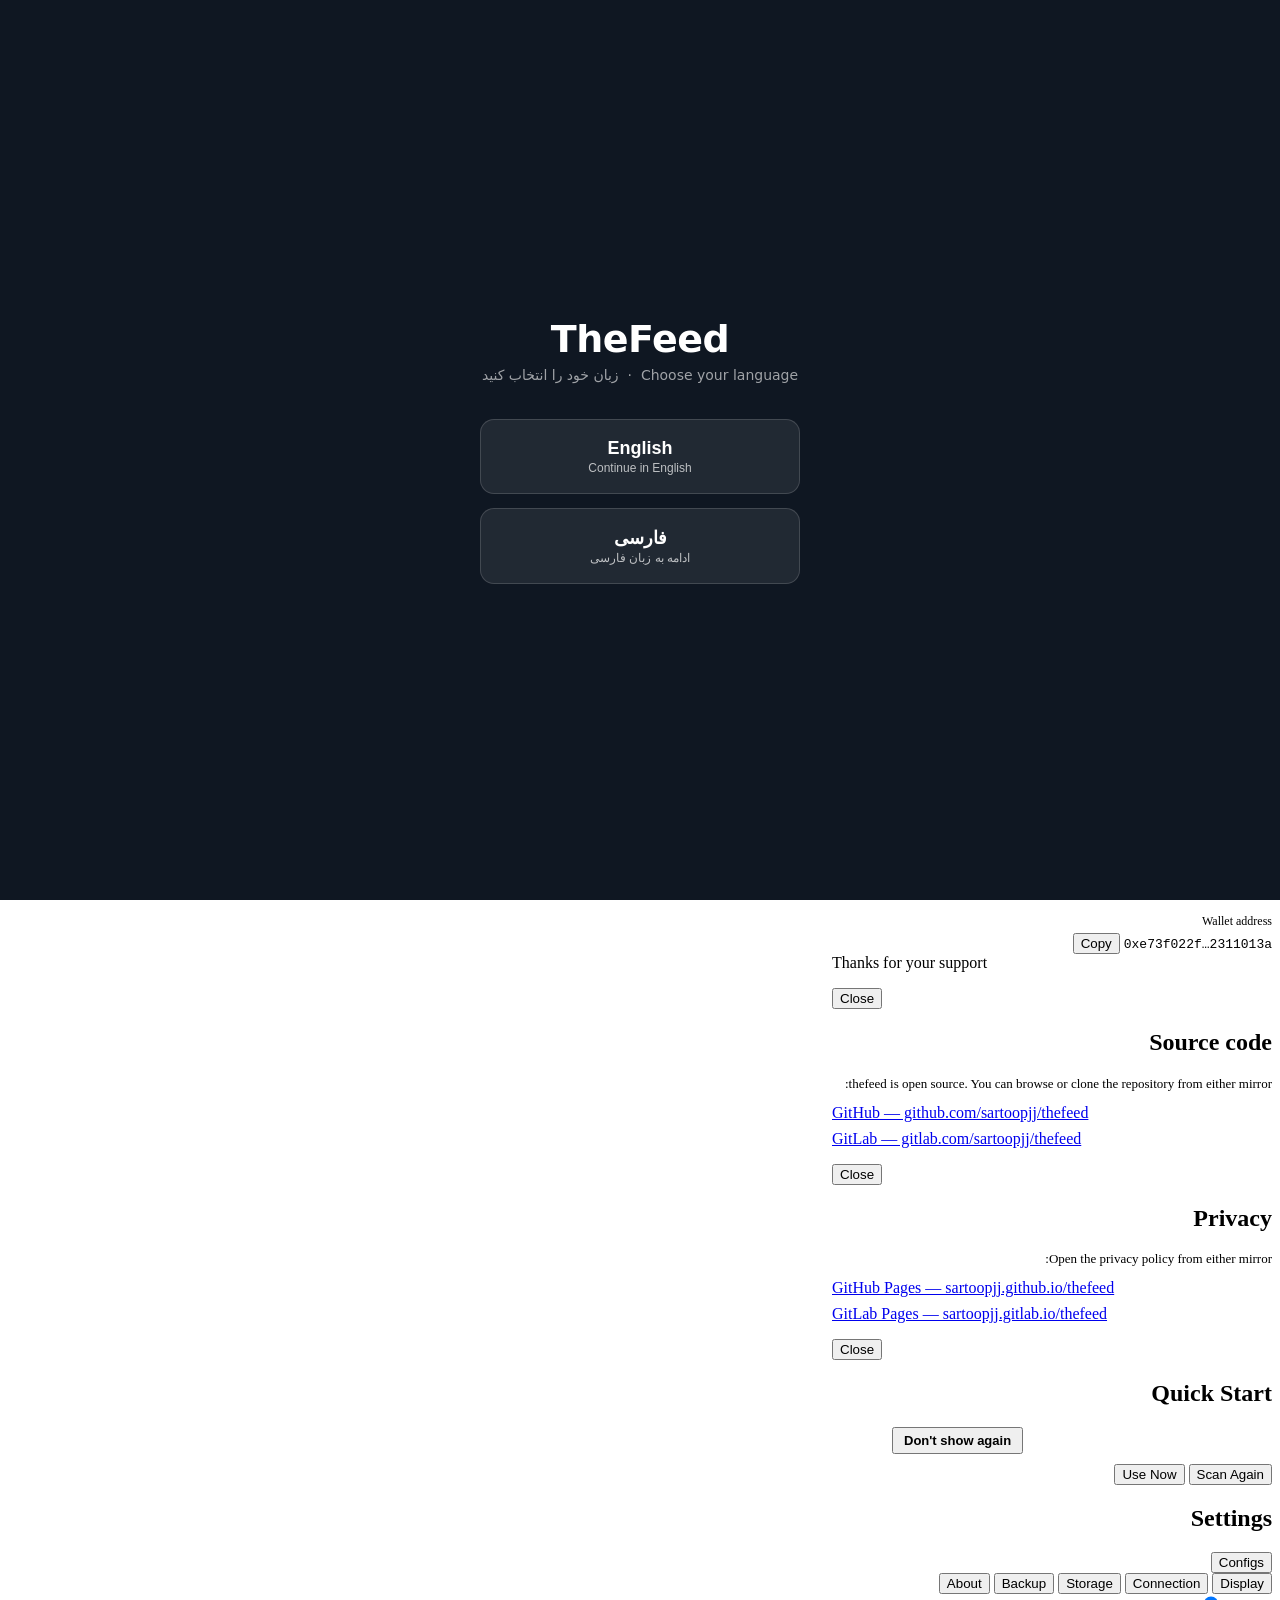
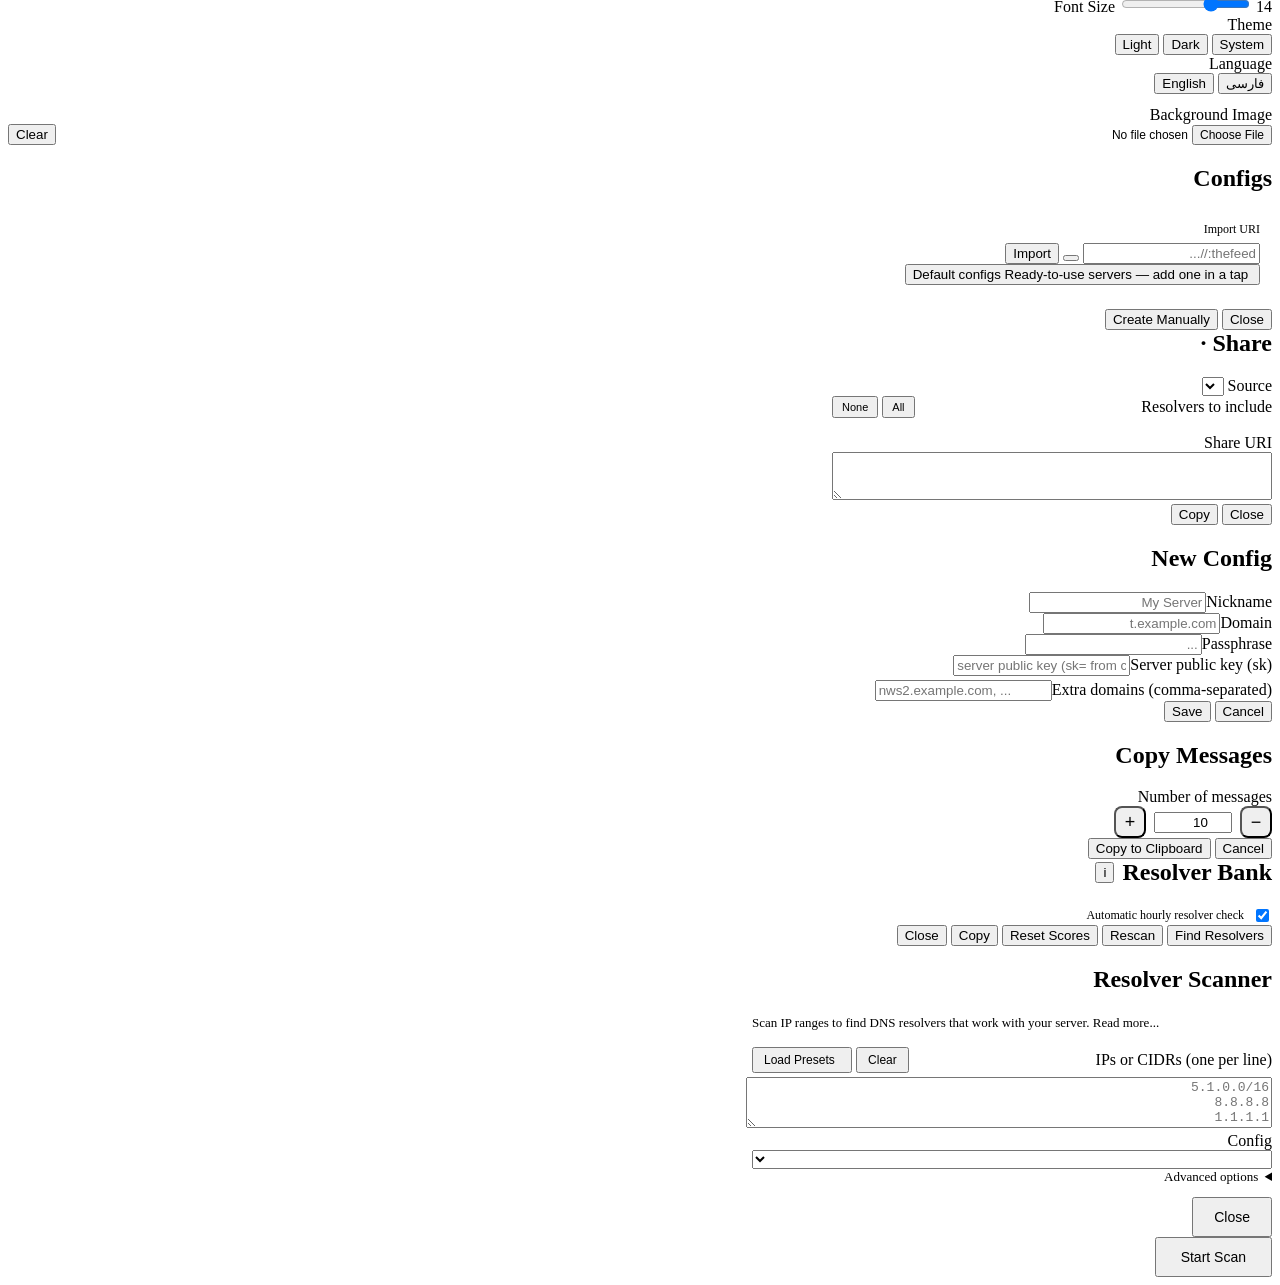
==== commit 6d46a7c1: "feat(saved-messages): enhance saved messages UI and functionality - Implement sticky pinned items th" ====
--- a/internal/web/static/index.html
+++ b/internal/web/static/index.html
@@ -230,6 +230,14 @@
           <div class="chat-header-sub" id="chatSub"></div>
         </div>
         <div class="chat-header-actions">
+          <!-- Saved Messages actions live on the title bar (search toggle + lock);
+               shown only in saved view via .chat-header.sm-active (CSS). Icons +
+               titles populated by saved.js. -->
+          <div class="sm-header-actions" id="savedHeaderActions">
+            <button class="icon-btn" id="savedSearchToggle" onclick="toggleSavedSearch()"
+              data-i18n-title="search_saved" title="Search" data-icon="search"></button>
+            <button class="icon-btn" id="savedLockBtn" onclick="toggleSavedPassphrase()" title=""></button>
+          </div>
           <span class="next-fetch-label" id="nextFetchTimer"></span><span class="next-fetch-info" id="nextFetchInfoBtn"
             style="display:none" data-i18n-title="next_fetch_info" title="" onclick="showToast(t('next_fetch_info'))"
             tabindex="0" data-icon="info"></span>
